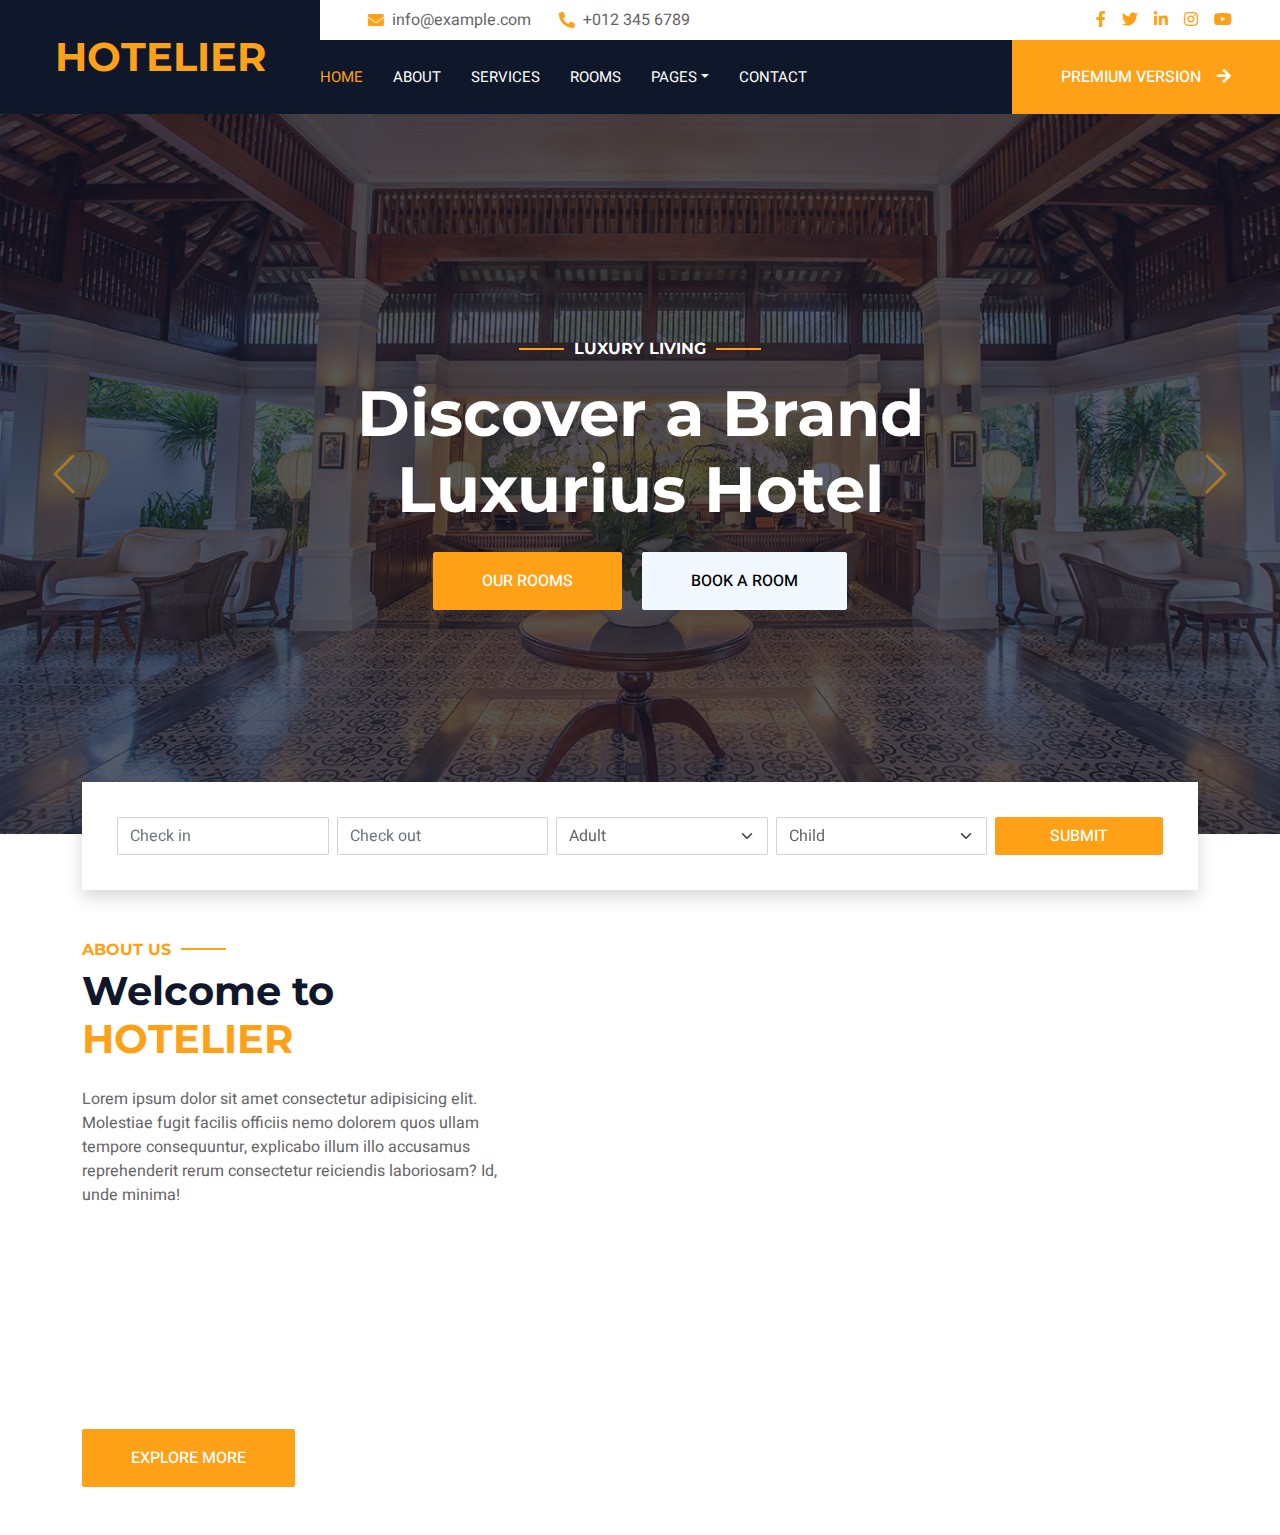
==== Site Hotel ProgWeb 2023/index.html @ 6efa4e7c "Add files via upload" ====
<!DOCTYPE html>
<html lang="en">

<head>

    <meta charset="utf-8">
    <title>Hotelier - Hotel HTML Template</title>
    <meta content="width=device-width, initial-scale=1.0" name="viewport">
    <meta content="" name="keywords">
    <meta content="" name="description">

    <!-- Favicon -->
    <link href="img/favicon.ico" rel="icon">

    <!-- Google Web Fonts -->
    <link rel="preconnect" href="https://fonts.googleapis.com">
    <link rel="preconnect" href="https://fonts.gstatic.com" crossorigin>
    <link href="https://fonts.googleapis.com/css2?family=Heebo:wght@400;500;600;700&family=Montserrat:wght@400;500;600;700&display=swap" rel="stylesheet">  

    <!-- Icon Font Stylesheet -->
    <link href="https://cdnjs.cloudflare.com/ajax/libs/font-awesome/5.10.0/css/all.min.css" rel="stylesheet">
    <link href="https://cdn.jsdelivr.net/npm/bootstrap-icons@1.4.1/font/bootstrap-icons.css" rel="stylesheet">

    <!-- Libraries Stylesheet -->
    <link href="lib/animate/animate.min.css" rel="stylesheet">
    <link href="lib/owlcarousel/assets/owl.carousel.min.css" rel="stylesheet">
    <link href="lib/tempusdominus/css/tempusdominus-bootstrap-4.min.css" rel="stylesheet" />

    <!-- Customized Bootstrap Stylesheet -->
    <link href="css/bootstrap.min.css" rel="stylesheet">

    <!-- Template Stylesheet -->
    <link href="css/style.css" rel="stylesheet">
</head>


<body>
    
    <div class="container-xxl bg-white p-0">
        <!-- Spinner Start -->
        <div id="spinner" class="show bg-white position-fixed translate-middle w-100 vh-100 top-50 start-50 d-flex align-items-center justify-content-center">
            <div class="spinner-border text-primary" style="width: 3rem; height: 3rem;" role="status">
                <span class="sr-only">Loading...</span>
            </div>
        </div>
        <!-- Spinner End -->

        <!-- Header Start -->
        <div class="container-fluid bg-dark px-0">
            <div class="row gx-0">
                <div class="col-lg-3 bg-dark d-none d-lg-block">
                    <a href="index.html" class="navbar-brand w-100 h-100 m-0 p-0 d-flex align-items-center justify-content-center">
                        <h1 class="m-0 text-primary text-uppercase">Hotelier</h1>
                    </a>
                </div>
                <div class="col-lg-9">
                    <div class="row gx-0 bg-white d-none d-lg-flex">
                        <div class="col-lg-7 px-5 text-start">
                            <div class="h-100 d-inline-flex align-items-center py-2 me-4">
                                <i class="fa fa-envelope text-primary me-2"></i>
                                <p class="mb-0">info@example.com</p>
                            </div>
                            <div class="h-100 d-inline-flex align-items-center py-2">
                                <i class="fa fa-phone-alt text-primary me-2"></i>
                                <p class="mb-0">+012 345 6789</p>
                            </div>
                        </div>
                        <div class="col-lg-5 px-5 text-end">
                            <div class="d-inline-flex align-items-center py-2">
                                <a class="me-3" href=""><i class="fab fa-facebook-f"></i></a>
                                <a class="me-3" href=""><i class="fab fa-twitter"></i></a>
                                <a class="me-3" href=""><i class="fab fa-linkedin-in"></i></a>
                                <a class="me-3" href=""><i class="fab fa-instagram"></i></a>
                                <a class="" href=""><i class="fab fa-youtube"></i></a>
                            </div>
                        </div>
                    </div>
                    <nav class="navbar navbar-expand-lg bg-dark navbar-dark p-3 p-lg-0">
                        <a href="index.html" class="navbar-brand d-block d-lg-none">
                            <h1 class="m-0 text-primary text-uppercase">Hotelier</h1>
                        </a>
                        <button type="button" class="navbar-toggler" data-bs-toggle="collapse" data-bs-target="#navbarCollapse">
                            <span class="navbar-toggler-icon"></span>
                        </button>
                        <div class="collapse navbar-collapse justify-content-between" id="navbarCollapse">
                            <div class="navbar-nav mr-auto py-0">
                                <a href="index.html" class="nav-item nav-link active">Home</a>
                                <a href="about.html" class="nav-item nav-link">About</a>
                                <a href="service.html" class="nav-item nav-link">Services</a>
                                <a href="room.html" class="nav-item nav-link">Rooms</a>
                                <div class="nav-item dropdown">
                                    <a href="#" class="nav-link dropdown-toggle" data-bs-toggle="dropdown">Pages</a>
                                    <div class="dropdown-menu rounded-0 m-0">
                                        <a href="booking.html" class="dropdown-item">Booking</a>
                                        <a href="team.html" class="dropdown-item">Our Team</a>
                                        <a href="testimonial.html" class="dropdown-item">Testimonial</a>
                                    </div>
                                </div>
                                <a href="contact.html" class="nav-item nav-link">Contact</a>
                            </div>
                            <a href="" class="btn btn-primary rounded-0 py-4 px-md-5 d-none d-lg-block">Premium Version<i class="fa fa-arrow-right ms-3"></i></a>
                        </div>
                    </nav>
                </div>
            </div>
        </div>
        <!-- Header End -->
        <!--Carousel Start-->
        <div class="container-fluid p-0 mb-5">
            <div id="header-carousel" class="carousel slide" data-bs-ride="carousel">
                <div class="carousel-inner">
                    <div class="carousel-item active">
                        <img class="w-100" src="img/carousel-1.jpg" alt="Image">
                        <div class="carousel-caption d-flex flex-column align-items-center justify-content-center">
                            <div class="p-3" style="max-width: 700px;">
                                <h6 class="section-title text-white mb-3 animated slideInDown">LUXURY LIVING</h6>
                                <h1 class="display-3 text-white mb-4 animated slideInDown">Discover a Brand Luxurius Hotel</h1>
                                <a href="" class="btn btn-primary py-md-3 px-md-5 me-3 animated slideInLeft" >Our Rooms</a>
                                <a href="" class="btn btn-light py-md-3 px-md-5 animated slideInRight">Book a Room</a>
                            </div>
                        </div>
                    </div>
                    <div class="carousel-item">
                        <img class="w-100" src="img/carousel-2.jpg" alt="Image">
                        <div class="carousel-caption d-flex flex-column align-items-center justify-content-center">
                            <div class="p-3" style="max-width: 700px;">
                                <h6 class="section-title text-white mb-3 animated slideInDown">LUXURY LIVING</h6>
                                <h1 class="display-3 text-white mb-4 animated slideInDown">Discover a Brand Luxurius Hotel</h1>
                                <a href="" class="btn btn-primary py-md-3 px-md-5 me-3 animated slideInLeft" >Our Rooms</a>
                                <a href="" class="btn btn-light py-md-3 px-md-5 animated slideInRight">Book a Room</a>
                            </div>
                        </div>
                    </div>
                </div>
                <button class="carousel-control-prev" type="button" data-bs-target="#header-carousel" data-bs-slide="prev">
                    <span class="carousel-control-prev-icon" aria-hidden="true"></span>
                    <span class="visually-hidden">Previous</span>
                </button>
                <button class="carousel-control-next" type="button" data-bs-target="#header-carousel" data-bs-slide="next">
                    <span class="carousel-control-next-icon" aria-hidden="true"></span>
                    <span class="visually-hidden">Previous</span>
                </button>
            </div>
        </div>
        <!-- Carousel End -->
        <!-- Booking Start -->
        <div class="container-fluid booking pb-0 wow fadeIn" data-wow-delay="0.1s">
            <div class="container">
                <div class="bg-white shadow" style="padding: 35px;">
                    <div class="row g-2">
                        <div class="col-md-10">
                            <div class="row g-2">
                                <div class="col-md-3">
                                    <div class="date" id="date1" data-target-input="nearest">
                                        <input type="text" class="form-control datetimepicker-input"
                                            placeholder="Check in" data-target="#date1" data-toggle="datetimepicker" />
                                    </div>
                                </div>
                                <div class="col-md-3">
                                    <div class="date" id="date2" data-target-input="nearest">
                                        <input type="text" class="form-control datetimepicker-input" placeholder="Check out" data-target="#date2" data-toggle="datetimepicker"/>
                                    </div>
                                </div>
                                <div class="col-md-3">
                                    <select class="form-select">
                                        <option selected>Adult</option>
                                        <option value="1">Adult 1</option>
                                        <option value="2">Adult 2</option>
                                        <option value="3">Adult 3</option>
                                    </select>
                                </div>
                                <div class="col-md-3">
                                    <select class="form-select">
                                        <option selected>Child</option>
                                        <option value="1">Child 1</option>
                                        <option value="2">Child 2</option>
                                        <option value="3">Child 3</option>
                                    </select>
                                </div>
                            </div>
                        </div>
                        <div class="col-md-2">
                            <button class="btn btn-primary w-100">Submit</button>
                        </div>
                    </div>
                </div>
            </div>
        </div>
        <!-- Booking End -->

        <!-- About Start -->
        <div class="container-xxl py-5">
            <div class="container">
                <div class="row g-5 align-content-lg-center">
                    <div class="col-lg-5">
                        <h6 class="section-title text-start text-primary text-uppercase">About Us</h6>
                        <h1 class="mb-4">Welcome to <span class="text-primary text-uppercase">Hotelier</span></h1>
                        <p class="mb-4">Lorem ipsum dolor sit amet consectetur adipisicing elit. Molestiae fugit facilis officiis nemo dolorem quos ullam tempore consequuntur, explicabo illum illo accusamus reprehenderit rerum consectetur reiciendis laboriosam? Id, unde minima!</p>
                        <div class="row g-3 pb-4">
                            <div class="col-sm-4 wow fadeIn" data-wow-delay="0.2s">
                                <div class="border rounded p-1">
                                    <div class="border rounded text-center p-4">
                                        <i class="fa fa-hotel fa-2x text-primary mb-2"></i>
                                        <h2 class="mb-1" data-toggle="counter-up">876</h2>
                                        <p class="mb-0">Rooms</p>
                                    </div>
                                </div>
                            </div>
                            <div class="col-sm-4 wow fadeIn" data-wow-delay="0.4s">
                                <div class="border rounded p-1">
                                    <div class="border rounded text-center p-4">
                                        <i class="fa fa-hotel fa-2x text-primary mb-2"></i>
                                        <h2 class="mb-1" data-toggle="counter-up">792</h2>
                                        <p class="mb-0">Staffs</p>
                                    </div>
                                </div>
                            </div>
                            <div class="col-sm-4 wow fadeIn" data-wow-delay="0.6s">
                                <div class="border rounded p-1">
                                    <div class="border rounded text-center p-4">
                                        <i class="fa fa-hotel fa-2x text-primary mb-2"></i>
                                        <h2 class="mb-1" data-toggle="counter-up">598</h2>
                                        <p class="mb-0">Clients</p>
                                    </div>
                                </div>
                            </div>
                        </div>
                        <a class="btn btn-primary py-3 px-5 mt-2" href="">Explore More</a>
                    </div>
                    <div class="col-lg-6">
                        <div class="row g-3">
                            <div class="col-6 text-end">
                                <img class="img-fluid rounded w-75 wow zoomIn" data-wow-delay="0.1s" src="img/about-1.jpg" style="margin-top: 25%">
                            </div>
                            <div class="col-6 text-start">
                                <img class="img-fluid rounded w-100 wow zoomIn" data-wow-delay="0.3s" src="img/about-2.jpg">
                            </div>
                            <div class="col-6 text-end">
                                <img class="img-fluid rounded w-50 wow zoomIn" data-wow-delay="0.5s" src="img/about-3.jpg">
                            </div>
                            <div class="col-6 text-start">
                                <img class="img-fluid rounded w-75 wow zoomIn" data-wow-delay="0.7s" src="img/about-4.jpg">
                            </div>
                        </div>
                    </div>
                </div>
            </div>
        </div>
    </div>

    <!-- JavaScript Libraries -->
    <script src="https://code.jquery.com/jquery-3.4.1.min.js"></script>
    <script src="https://cdn.jsdelivr.net/npm/bootstrap@5.0.0/dist/js/bootstrap.bundle.min.js"></script>
    <script src="lib/wow/wow.min.js"></script>
    <script src="lib/easing/easing.min.js"></script>
    <script src="lib/waypoints/waypoints.min.js"></script>
    <script src="lib/counterup/counterup.min.js"></script>
    <script src="lib/owlcarousel/owl.carousel.min.js"></script>
    <script src="lib/tempusdominus/js/moment.min.js"></script>
    <script src="lib/tempusdominus/js/moment-timezone.min.js"></script>
    <script src="lib/tempusdominus/js/tempusdominus-bootstrap-4.min.js"></script>

    <!-- Template Javascript -->
    <script src="js/main.js"></script>

</body>
</html>
---- Site Hotel ProgWeb 2023/css/style.css ----
/********** Template CSS **********/
:root {
    --primary: #FEA116;
    --light: #F1F8FF;
    --dark: #0F172B;
}

.fw-medium {
    font-weight: 500 !important;
}

.fw-semi-bold {
    font-weight: 600 !important;
}

.back-to-top {
    position: fixed;
    display: none;
    right: 45px;
    bottom: 45px;
    z-index: 99;
}


/*** Spinner ***/
#spinner {
    opacity: 0;
    visibility: hidden;
    transition: opacity .5s ease-out, visibility 0s linear .5s;
    z-index: 99999;
}

#spinner.show {
    transition: opacity .5s ease-out, visibility 0s linear 0s;
    visibility: visible;
    opacity: 1;
}


/*** Button ***/
.btn {
    font-weight: 500;
    text-transform: uppercase;
    transition: .5s;
}

.btn.btn-primary,
.btn.btn-secondary {
    color: #FFFFFF;
}

.btn-square {
    width: 38px;
    height: 38px;
}

.btn-sm-square {
    width: 32px;
    height: 32px;
}

.btn-lg-square {
    width: 48px;
    height: 48px;
}

.btn-square,
.btn-sm-square,
.btn-lg-square {
    padding: 0;
    display: flex;
    align-items: center;
    justify-content: center;
    font-weight: normal;
    border-radius: 2px;
}


/*** Navbar ***/
.navbar-dark .navbar-nav .nav-link {
    margin-right: 30px;
    padding: 25px 0;
    color: #FFFFFF;
    font-size: 15px;
    text-transform: uppercase;
    outline: none;
}

.navbar-dark .navbar-nav .nav-link:hover,
.navbar-dark .navbar-nav .nav-link.active {
    color: var(--primary);
}

@media (max-width: 991.98px) {
    .navbar-dark .navbar-nav .nav-link  {
        margin-right: 0;
        padding: 10px 0;
    }
}


/*** Header ***/
.carousel-caption {
    top: 0;
    left: 0;
    right: 0;
    bottom: 0;
    background: rgba(15, 23, 43, .7);
    z-index: 1;
}

.carousel-control-prev,
.carousel-control-next {
    width: 10%;  
}

.carousel-control-prev-icon,
.carousel-control-next-icon {
    width: 3rem;
    height: 3rem;
}

@media (max-width: 768px) {
    #header-carousel .carousel-item {
        position: relative;
        min-height: 450px;
    }
    
    #header-carousel .carousel-item img {
        position: absolute;
        width: 100%;
        height: 100%;
        object-fit: cover;
    }
}

.page-header {
    background-position: center center;
    background-repeat: no-repeat;
    background-size: cover;
}

.page-header-inner {
    background: rgba(15, 23, 43, .7);
}

.breadcrumb-item + .breadcrumb-item::before {
    color: var(--light);
}

.booking {
    position: relative;
    margin-top: -100px !important;
    z-index: 1;
}


/*** Section Title ***/
.section-title {
    position: relative;
    display: inline-block;
}

.section-title::before {
    position: absolute;
    content: "";
    width: 45px;
    height: 2px;
    top: 50%;
    left: -55px;
    margin-top: -1px;
    background: var(--primary);
}

.section-title::after {
    position: absolute;
    content: "";
    width: 45px;
    height: 2px;
    top: 50%;
    right: -55px;
    margin-top: -1px;
    background: var(--primary);
}

.section-title.text-start::before,
.section-title.text-end::after {
    display: none;
}


/*** Service ***/
.service-item {
    height: 320px;
    padding: 30px;
    display: flex;
    flex-direction: column;
    justify-content: center;
    text-align: center;
    background: #FFFFFF;
    box-shadow: 0 0 45px rgba(0, 0, 0, .08);
    transition: .5s;
}

.service-item:hover {
    background: var(--primary);
}

.service-item .service-icon {
    margin: 0 auto 30px auto;
    width: 65px;
    height: 65px;
    transition: .5s;
}

.service-item i,
.service-item h5,
.service-item p {
    transition: .5s;
}

.service-item:hover i,
.service-item:hover h5,
.service-item:hover p {
    color: #FFFFFF !important;
}


/*** Youtube Video ***/
.video {
    position: relative;
    height: 100%;
    min-height: 500px;
    background: linear-gradient(rgba(15, 23, 43, .1), rgba(15, 23, 43, .1)), url(../img/video.jpg);
    background-position: center center;
    background-repeat: no-repeat;
    background-size: cover;
}

.video .btn-play {
    position: absolute;
    z-index: 3;
    top: 50%;
    left: 50%;
    transform: translateX(-50%) translateY(-50%);
    box-sizing: content-box;
    display: block;
    width: 32px;
    height: 44px;
    border-radius: 50%;
    border: none;
    outline: none;
    padding: 18px 20px 18px 28px;
}

.video .btn-play:before {
    content: "";
    position: absolute;
    z-index: 0;
    left: 50%;
    top: 50%;
    transform: translateX(-50%) translateY(-50%);
    display: block;
    width: 100px;
    height: 100px;
    background: var(--primary);
    border-radius: 50%;
    animation: pulse-border 1500ms ease-out infinite;
}

.video .btn-play:after {
    content: "";
    position: absolute;
    z-index: 1;
    left: 50%;
    top: 50%;
    transform: translateX(-50%) translateY(-50%);
    display: block;
    width: 100px;
    height: 100px;
    background: var(--primary);
    border-radius: 50%;
    transition: all 200ms;
}

.video .btn-play img {
    position: relative;
    z-index: 3;
    max-width: 100%;
    width: auto;
    height: auto;
}

.video .btn-play span {
    display: block;
    position: relative;
    z-index: 3;
    width: 0;
    height: 0;
    border-left: 32px solid var(--dark);
    border-top: 22px solid transparent;
    border-bottom: 22px solid transparent;
}

@keyframes pulse-border {
    0% {
        transform: translateX(-50%) translateY(-50%) translateZ(0) scale(1);
        opacity: 1;
    }

    100% {
        transform: translateX(-50%) translateY(-50%) translateZ(0) scale(1.5);
        opacity: 0;
    }
}

#videoModal {
    z-index: 99999;
}

#videoModal .modal-dialog {
    position: relative;
    max-width: 800px;
    margin: 60px auto 0 auto;
}

#videoModal .modal-body {
    position: relative;
    padding: 0px;
}

#videoModal .close {
    position: absolute;
    width: 30px;
    height: 30px;
    right: 0px;
    top: -30px;
    z-index: 999;
    font-size: 30px;
    font-weight: normal;
    color: #FFFFFF;
    background: #000000;
    opacity: 1;
}


/*** Testimonial ***/
.testimonial {
    background: linear-gradient(rgba(15, 23, 43, .7), rgba(15, 23, 43, .7)), url(../img/carousel-2.jpg);
    background-position: center center;
    background-repeat: no-repeat;
    background-size: cover;
}

.testimonial-carousel {
    padding-left: 65px;
    padding-right: 65px;
}

.testimonial-carousel .testimonial-item {
    padding: 30px;
}

.testimonial-carousel .owl-nav {
    position: absolute;
    width: 100%;
    height: 40px;
    top: calc(50% - 20px);
    left: 0;
    display: flex;
    justify-content: space-between;
    z-index: 1;
}

.testimonial-carousel .owl-nav .owl-prev,
.testimonial-carousel .owl-nav .owl-next {
    position: relative;
    width: 40px;
    height: 40px;
    display: flex;
    align-items: center;
    justify-content: center;
    color: #FFFFFF;
    background: var(--primary);
    border-radius: 2px;
    font-size: 18px;
    transition: .5s;
}

.testimonial-carousel .owl-nav .owl-prev:hover,
.testimonial-carousel .owl-nav .owl-next:hover {
    color: var(--primary);
    background: #FFFFFF;
}


/*** Team ***/
.team-item,
.team-item .bg-primary,
.team-item .bg-primary i {
    transition: .5s;
}

.team-item:hover {
    border-color: var(--secondary) !important;
}

.team-item:hover .bg-primary {
    background: var(--secondary) !important;
}

.team-item:hover .bg-primary i {
    color: var(--secondary) !important;
}


/*** Footer ***/
.newsletter {
    position: relative;
    z-index: 1;
}

.footer {
    position: relative;
    margin-top: -110px;
    padding-top: 180px;
}

.footer .btn.btn-social {
    margin-right: 5px;
    width: 35px;
    height: 35px;
    display: flex;
    align-items: center;
    justify-content: center;
    color: var(--light);
    border: 1px solid #FFFFFF;
    border-radius: 35px;
    transition: .3s;
}

.footer .btn.btn-social:hover {
    color: var(--primary);
}

.footer .btn.btn-link {
    display: block;
    margin-bottom: 5px;
    padding: 0;
    text-align: left;
    color: #FFFFFF;
    font-size: 15px;
    font-weight: normal;
    text-transform: capitalize;
    transition: .3s;
}

.footer .btn.btn-link::before {
    position: relative;
    content: "\f105";
    font-family: "Font Awesome 5 Free";
    font-weight: 900;
    margin-right: 10px;
}

.footer .btn.btn-link:hover {
    letter-spacing: 1px;
    box-shadow: none;
}

.footer .copyright {
    padding: 25px 0;
    font-size: 15px;
    border-top: 1px solid rgba(256, 256, 256, .1);
}

.footer .copyright a {
    color: var(--light);
}

.footer .footer-menu a {
    margin-right: 15px;
    padding-right: 15px;
    border-right: 1px solid rgba(255, 255, 255, .3);
}

.footer .footer-menu a:last-child {
    margin-right: 0;
    padding-right: 0;
    border-right: none;
}
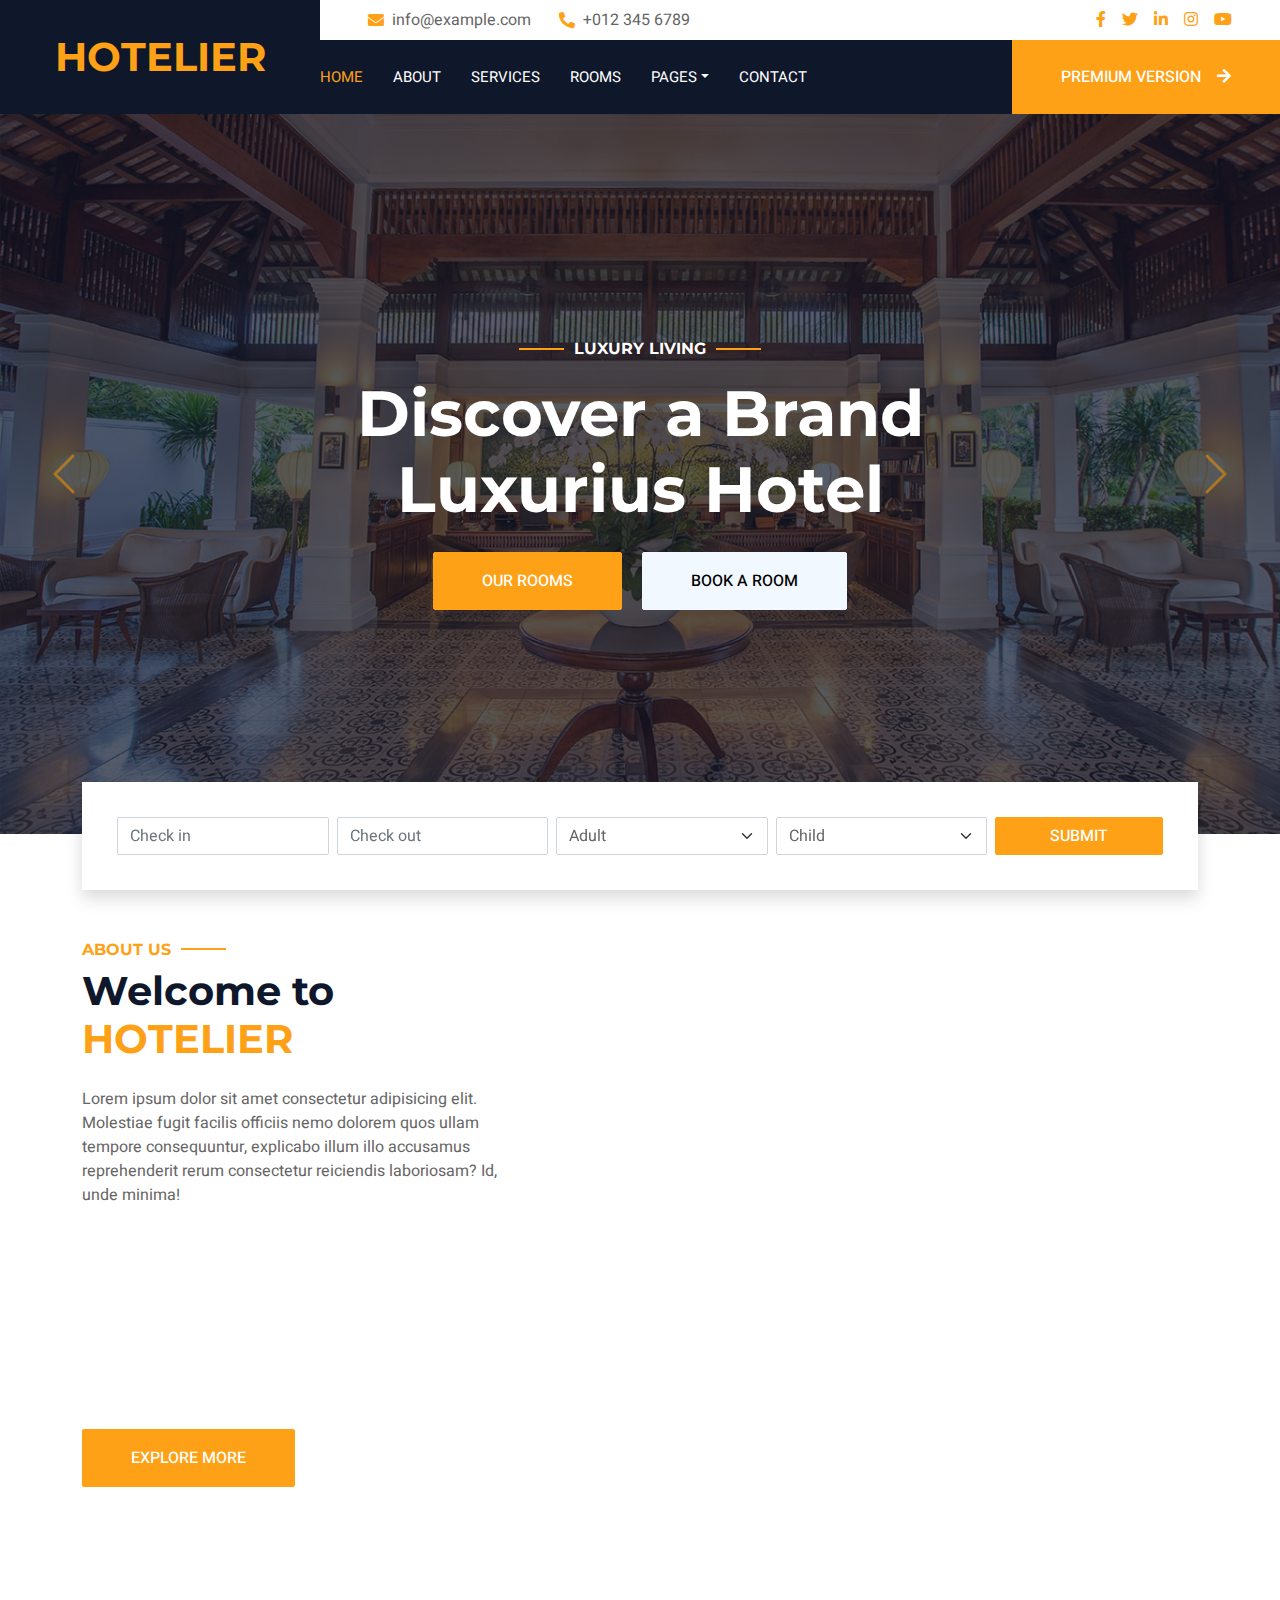
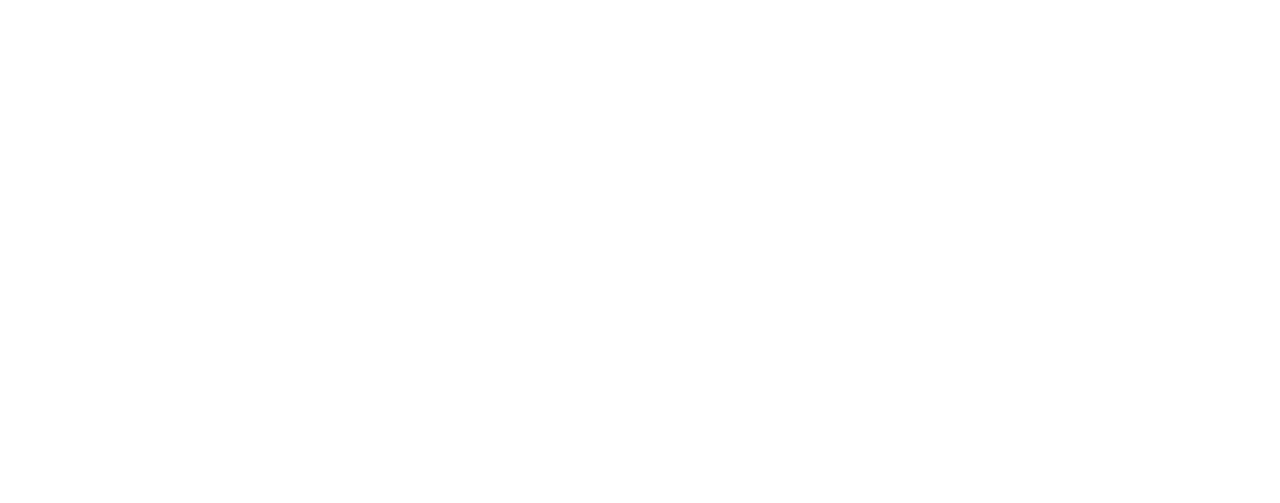
==== commit bfc701b4: "Update index.html" ====
--- a/Site Hotel ProgWeb 2023/index.html
+++ b/Site Hotel ProgWeb 2023/index.html
@@ -246,6 +246,44 @@
                 </div>
             </div>
         </div>
+        <!--About End-->
+
+        <!-- Room Start-->
+        <div class="container-xxl py-5">
+            <div class="container">
+                <div class="text-center wow fadeInUp" data-wow-delay="0.1s">
+                    <h6 class="section-title text-center text-primary text-uppercase">Our Rooms</h6>
+                    <h1 class="mb-5">Explore Our <span class="text-primary text-uppercase">Rooms</span></h1>
+                </div>
+                <div class="row g-4">
+                    <div class="col-lg-4 col-md-6 wow fadeInUp" data-wow-delay="0.1s">
+                        <div class="room-item shadow rounded overflow-hidden">
+                            <div class="position-relative">
+                                <img src="img/room-1.jpg" class="img-fluid">
+                                <small class="position-absolute start-0 top-100 translate-middle-y bg-primary text-white">$100Night</small>
+                            </div>
+                            <div class="p-4 mt-2">
+                                <div class="d-flex justify-content-between mb-3">
+                                    <h5 class="mb-0">Junior Suite</h5>
+                                    <div class="ps-2">
+                                        <small class="fa fa-star text-primary"></small>
+                                        <small class="fa fa-star text-primary"></small>
+                                        <small class="fa fa-star text-primary"></small>
+                                        <small class="fa fa-star text-primary"></small>
+                                        <small class="fa fa-star text-primary"></small> 
+                                    </div>
+                                </div>
+                                <div class="d-flex mb-3">
+                                    <small class="border-end me-3 pe-3"><i class="fa fa-bed text-primary me-2"></i>4 Bed</small>
+                                    <small class="border-end me-3 pe-3"><i class="fa fa-bath text-primary me-2"></i>2 Bath</small>
+                                    <small class="border-end me-3 pe-3"><i class="fa fa-wifi text-primary me-2"></i>Wifi</small>
+                                </div>
+                            </div>
+                        </div>
+                    </div>
+                </div>
+            </div>
+        </div>
     </div>
 
     <!-- JavaScript Libraries -->
@@ -264,4 +302,4 @@
     <script src="js/main.js"></script>
 
 </body>
-</html>+</html>
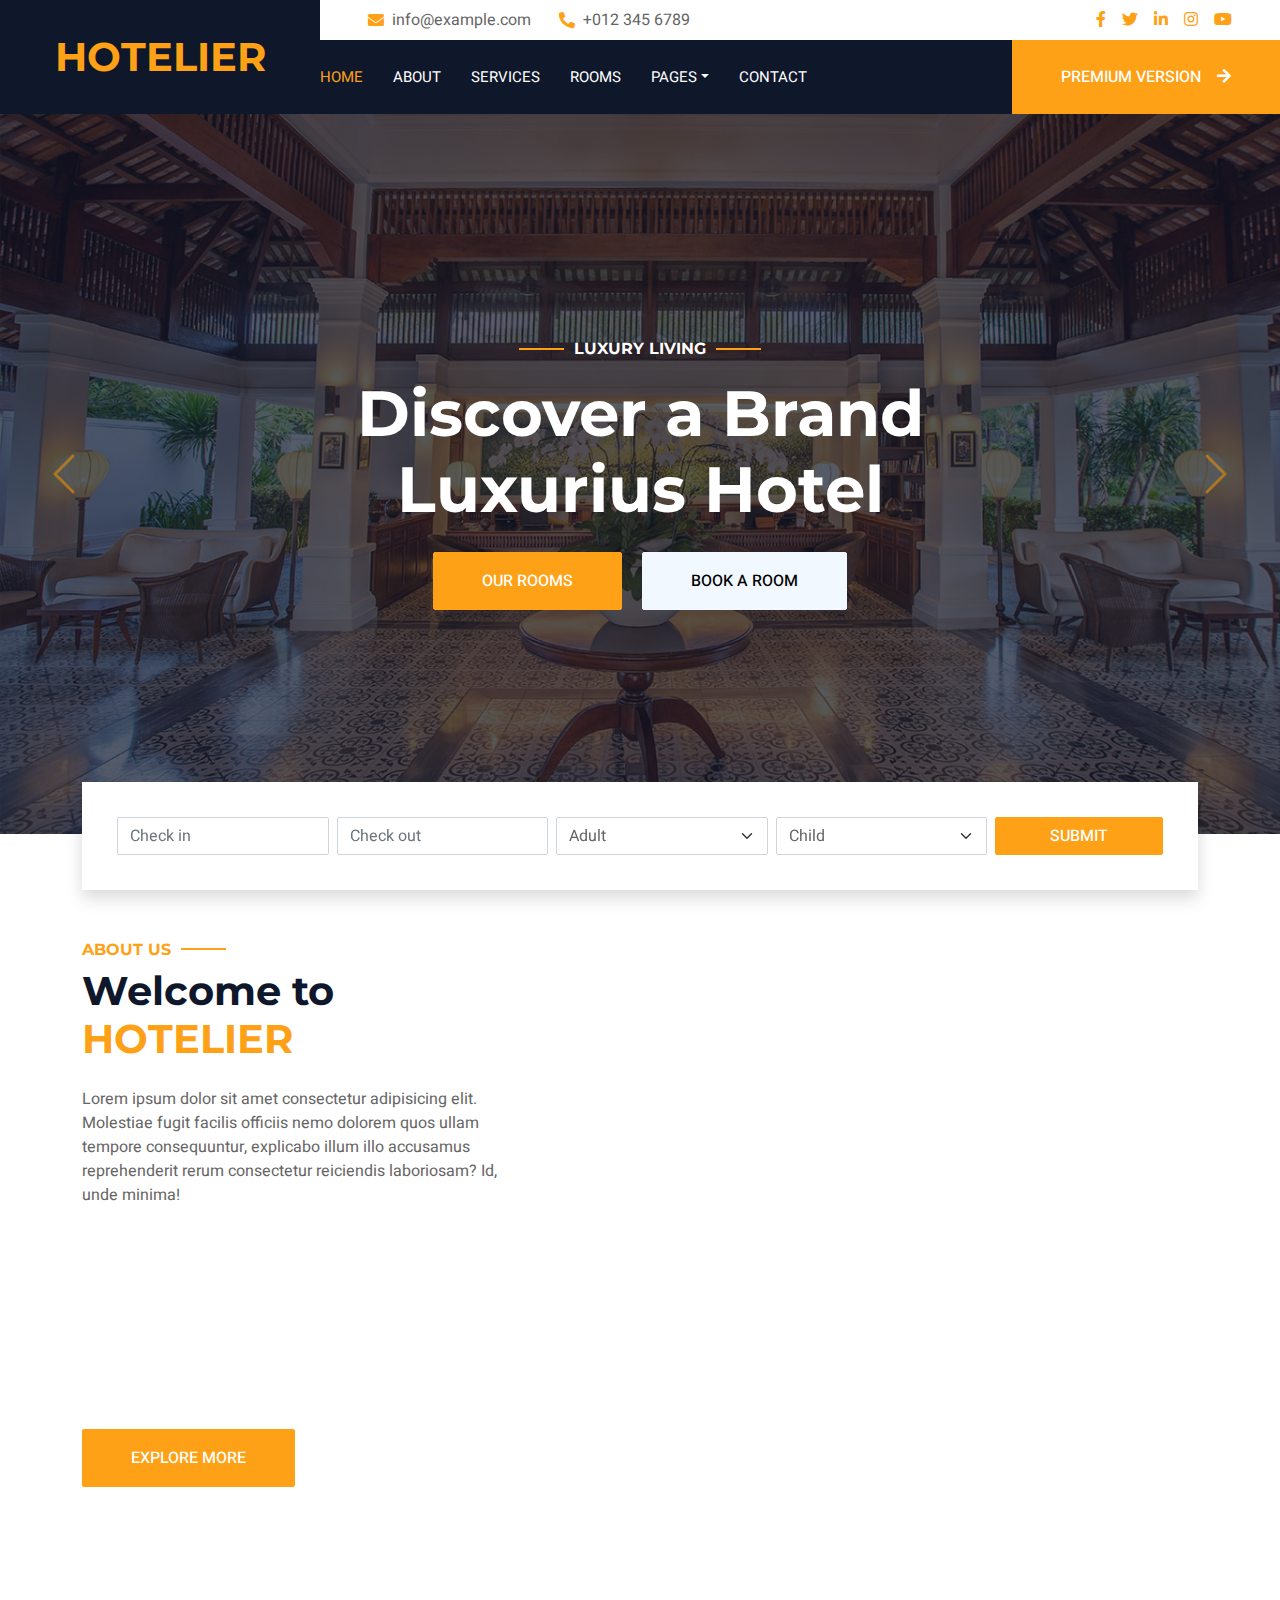
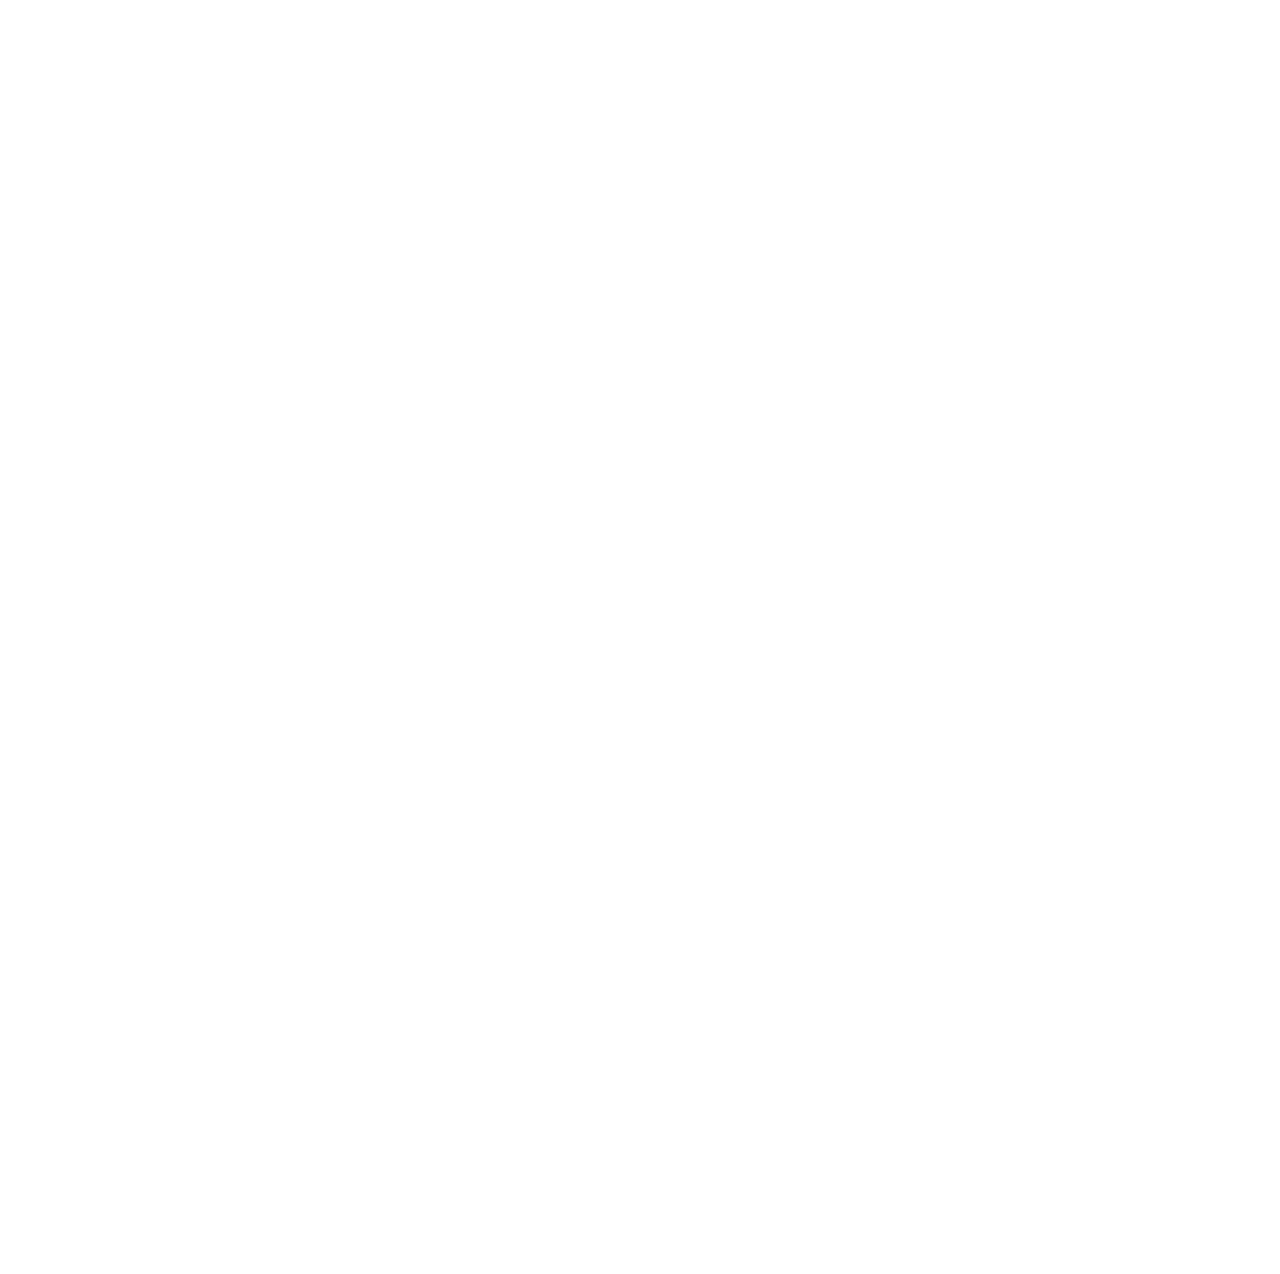
==== commit 9f477f55: "Update index.html" ====
--- a/Site Hotel ProgWeb 2023/index.html
+++ b/Site Hotel ProgWeb 2023/index.html
@@ -260,7 +260,7 @@
                         <div class="room-item shadow rounded overflow-hidden">
                             <div class="position-relative">
                                 <img src="img/room-1.jpg" class="img-fluid">
-                                <small class="position-absolute start-0 top-100 translate-middle-y bg-primary text-white">$100Night</small>
+                                <small class="position-absolute start-0 top-100 translate-middle-y bg-primary text-white">$115/Night</small>
                             </div>
                             <div class="p-4 mt-2">
                                 <div class="d-flex justify-content-between mb-3">
@@ -269,8 +269,6 @@
                                         <small class="fa fa-star text-primary"></small>
                                         <small class="fa fa-star text-primary"></small>
                                         <small class="fa fa-star text-primary"></small>
-                                        <small class="fa fa-star text-primary"></small>
-                                        <small class="fa fa-star text-primary"></small> 
                                     </div>
                                 </div>
                                 <div class="d-flex mb-3">
@@ -278,14 +276,116 @@
                                     <small class="border-end me-3 pe-3"><i class="fa fa-bath text-primary me-2"></i>2 Bath</small>
                                     <small class="border-end me-3 pe-3"><i class="fa fa-wifi text-primary me-2"></i>Wifi</small>
                                 </div>
-                            </div>
-                        </div>
-                    </div>
-                </div>
-            </div>
-        </div>
+                                <p class="text-body mb-3">Lorem ipsum dolor sit amet consectetur adipisicing elit. Esse et dignissimos fugiat cupiditate sequi nihil totam autem quam non voluptas nisi ipsam, commodi saepe nulla distinctio quod! Nemo, dolorem ad.</p>
+                                <div class="d-flex justify-content-between">
+                                    <a class="btn btn-sm btn-primary rounded py-2 px-4">View Details</a>
+                                    <a class="btn btn-sm btn-dark rounded py-2 px-4">Book Now</a>
+                                </div>
+                            </div>
+                        </div>
+                    </div>
+                    <div class="col-lg-4 col-md-6 wow fadeInUp" data-wow-delay="0.1s">
+                        <div class="room-item shadow rounded overflow-hidden">
+                            <div class="position-relative">
+                                <img src="img/room-2.jpg" class="img-fluid">
+                                <small class="position-absolute start-0 top-100 translate-middle-y bg-primary text-white">$240/Night</small>
+                            </div>
+                            <div class="p-4 mt-2">
+                                <div class="d-flex justify-content-between mb-3">
+                                    <h5 class="mb-0">Executive Suite</h5>
+                                    <div class="ps-2">
+                                        <small class="fa fa-star text-primary"></small>
+                                        <small class="fa fa-star text-primary"></small>
+                                        <small class="fa fa-star text-primary"></small>
+                                        <small class="fa fa-star text-primary"></small>
+                                    </div>
+                                </div>
+                                <div class="d-flex mb-3">
+                                    <small class="border-end me-3 pe-3"><i class="fa fa-bed text-primary me-2"></i>6 Bed</small>
+                                    <small class="border-end me-3 pe-3"><i class="fa fa-bath text-primary me-2"></i>4 Bath</small>
+                                    <small class="border-end me-3 pe-3"><i class="fa fa-wifi text-primary me-2"></i>Wifi</small>
+                                </div>
+                                <p class="text-body mb-3">Lorem ipsum dolor sit amet consectetur adipisicing elit. Esse et dignissimos fugiat cupiditate sequi nihil totam autem quam non voluptas nisi ipsam, commodi saepe nulla distinctio quod! Nemo, dolorem ad.</p>
+                                <div class="d-flex justify-content-between">
+                                    <a class="btn btn-sm btn-primary rounded py-2 px-4">View Details</a>
+                                    <a class="btn btn-sm btn-dark rounded py-2 px-4">Book Now</a>
+                                </div>
+                            </div>
+                        </div>
+                    </div>
+                    <div class="col-lg-4 col-md-6 wow fadeInUp" data-wow-delay="0.1s">
+                        <div class="room-item shadow rounded overflow-hidden">
+                            <div class="position-relative">
+                                <img src="img/room-3.jpg" class="img-fluid">
+                                <small class="position-absolute start-0 top-100 translate-middle-y bg-primary text-white">$350/Night</small>
+                            </div>
+                            <div class="p-4 mt-2">
+                                <div class="d-flex justify-content-between mb-3">
+                                    <h5 class="mb-0">Super Deluxe</h5>
+                                    <div class="ps-2">
+                                        <small class="fa fa-star text-primary"></small>
+                                        <small class="fa fa-star text-primary"></small>
+                                        <small class="fa fa-star text-primary"></small>
+                                        <small class="fa fa-star text-primary"></small>
+                                        <small class="fa fa-star text-primary"></small> 
+                                    </div>
+                                </div>
+                                <div class="d-flex mb-3">
+                                    <small class="border-end me-3 pe-3"><i class="fa fa-bed text-primary me-2"></i>8 Bed</small>
+                                    <small class="border-end me-3 pe-3"><i class="fa fa-bath text-primary me-2"></i>6 Bath</small>
+                                    <small class="border-end me-3 pe-3"><i class="fa fa-wifi text-primary me-2"></i>Wifi</small>
+                                </div>
+                                <p class="text-body mb-3">Lorem ipsum dolor sit amet consectetur adipisicing elit. Esse et dignissimos fugiat cupiditate sequi nihil totam autem quam non voluptas nisi ipsam, commodi saepe nulla distinctio quod! Nemo, dolorem ad.</p>
+                                <div class="d-flex justify-content-between">
+                                    <a class="btn btn-sm btn-primary rounded py-2 px-4">View Details</a>
+                                    <a class="btn btn-sm btn-dark rounded py-2 px-4">Book Now</a>
+                                </div>
+                            </div>
+                        </div>
+                    </div>
+                </div>
+            </div>
+        </div>
+        <!-- Room End -->
+
+        <!-- Video Start -->
+        <div class="container-xxl py-5 px-0 wow zoomIn" data-wow-delay="0.1s">
+            <div class="row g-0">
+                <div class="col-md-6 bg-dark d-flex align-items-center">
+                    <div class="p-5">
+                        <h6 class="section-title text-start text-white text-uppercase mb-3">Luxury Living</h6>
+                        <h1 class="text-white mb-4">Discovery A Brand Luxury hotel</h1>
+                        <p class="text-white mb-4">Lorem ipsum dolor sit amet consectetur adipisicing elit. Expedita, a?</p>
+                        <a href="" class="btn btn-primary py-md-3 px-md-5 me-3">Our Roms</a>
+                        <a href="" class="btn btn-light py-md-3 px-md-5">Book A Room</a>
+                    </div>
+                </div>
+                <div class="col-md-6">
+                    <div class="video">
+                        <button type="" class="btn-play" data-bs-toggle="modal" data-src="https://www.youtube.com/embed/cr2Rr13vz9I" data-bs-target="#videoModal">
+                            <span></span>
+                        </button>
+                    </div>
+                </div>
+            </div>
+        </div>
+        <div class="modal fade" id="videoModal" tabindex="-1" aria-labelledby="exampleModalLabel" aria-hidden="true">
+            <div class="modal-dialog">
+                <div class="modal-content rounded-0">
+                    <div class="modal-header">
+                        <h5 class="modal-title" id="exampleModalLabel">Youtube Video</h5>
+                        <button type="button" class="btn-close" data-bs-dismiss="modal" aria-label="Close"></button>
+                    </div>
+                    <div class="modal-body">
+                        <div class="ratio ratio-16x9">
+                            <iframe class="embed-responsive-item" src="" id="video" allowfullscreen allowscriptaccess="always" allow="autoplay"></iframe>
+                        </div>
+                    </div>
+                </div>
+            </div>
+        </div>
+        <!-- Video End -->
     </div>
-
     <!-- JavaScript Libraries -->
     <script src="https://code.jquery.com/jquery-3.4.1.min.js"></script>
     <script src="https://cdn.jsdelivr.net/npm/bootstrap@5.0.0/dist/js/bootstrap.bundle.min.js"></script>
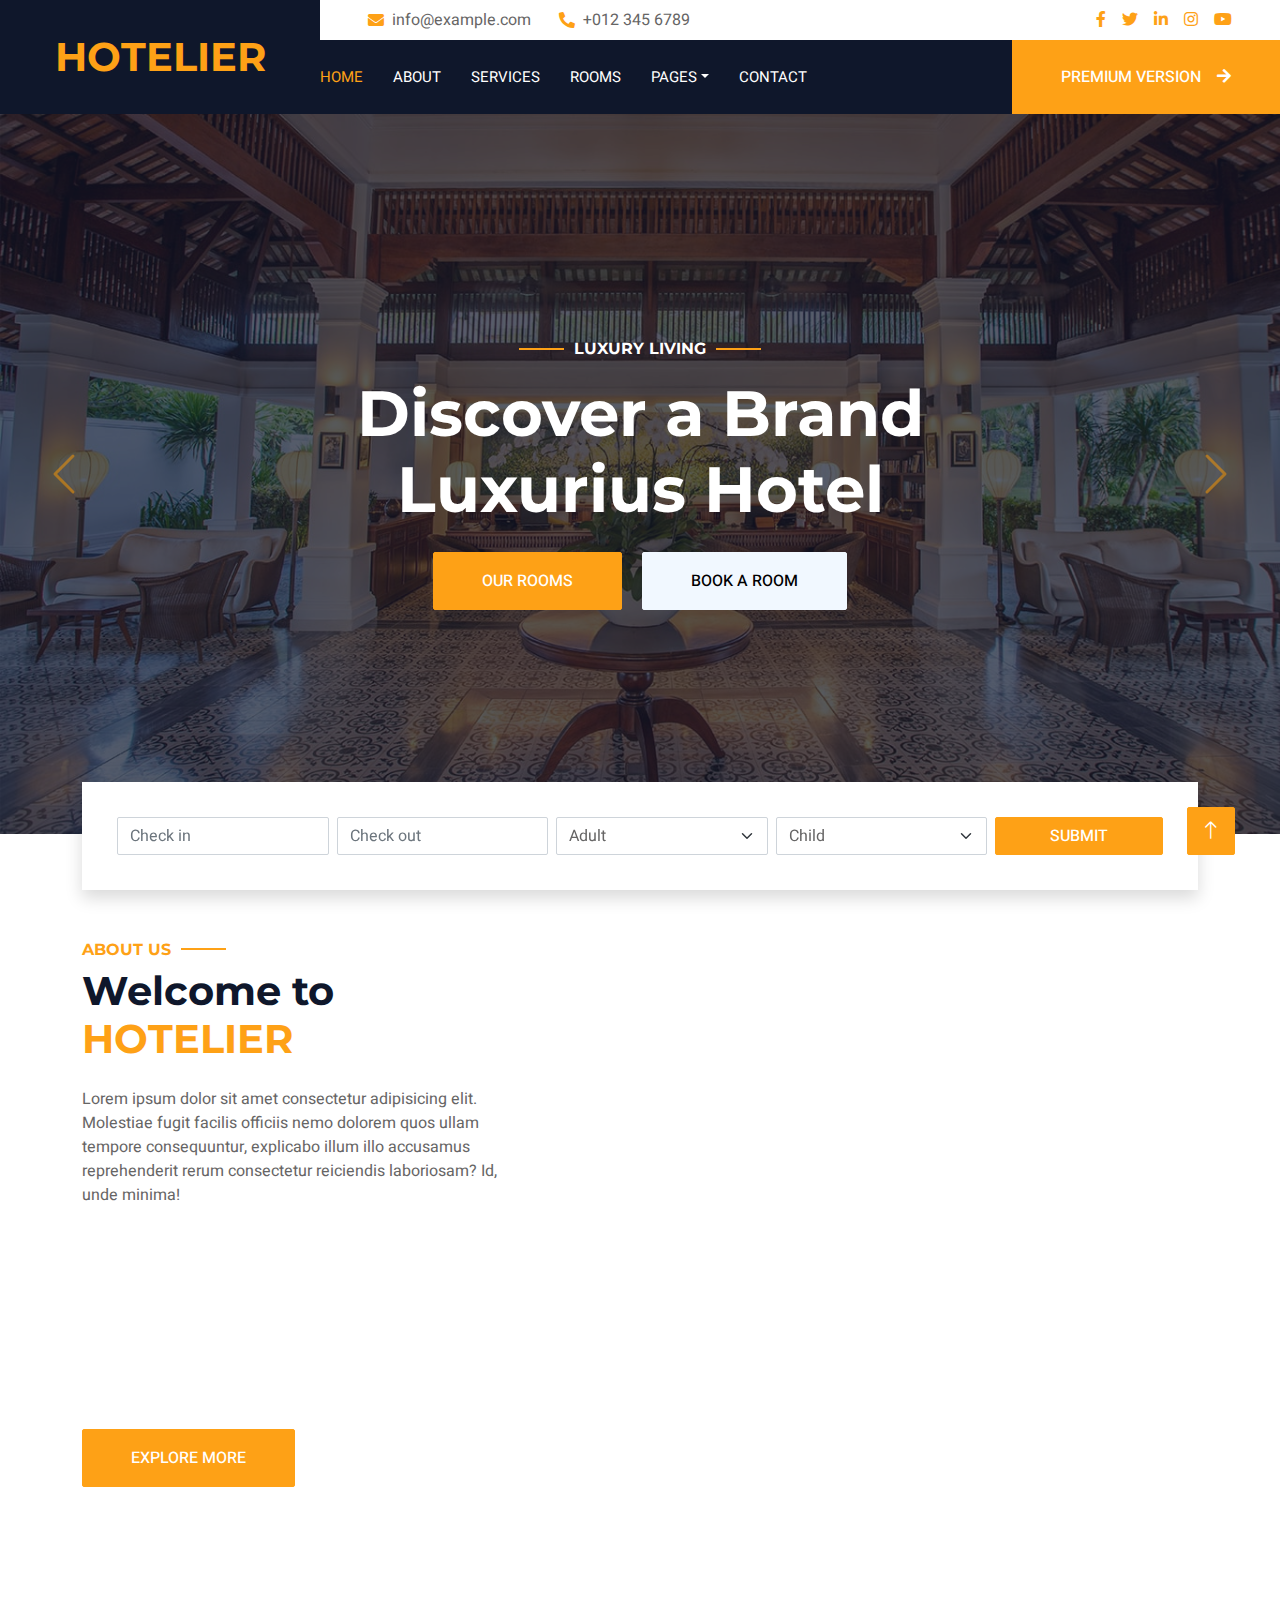
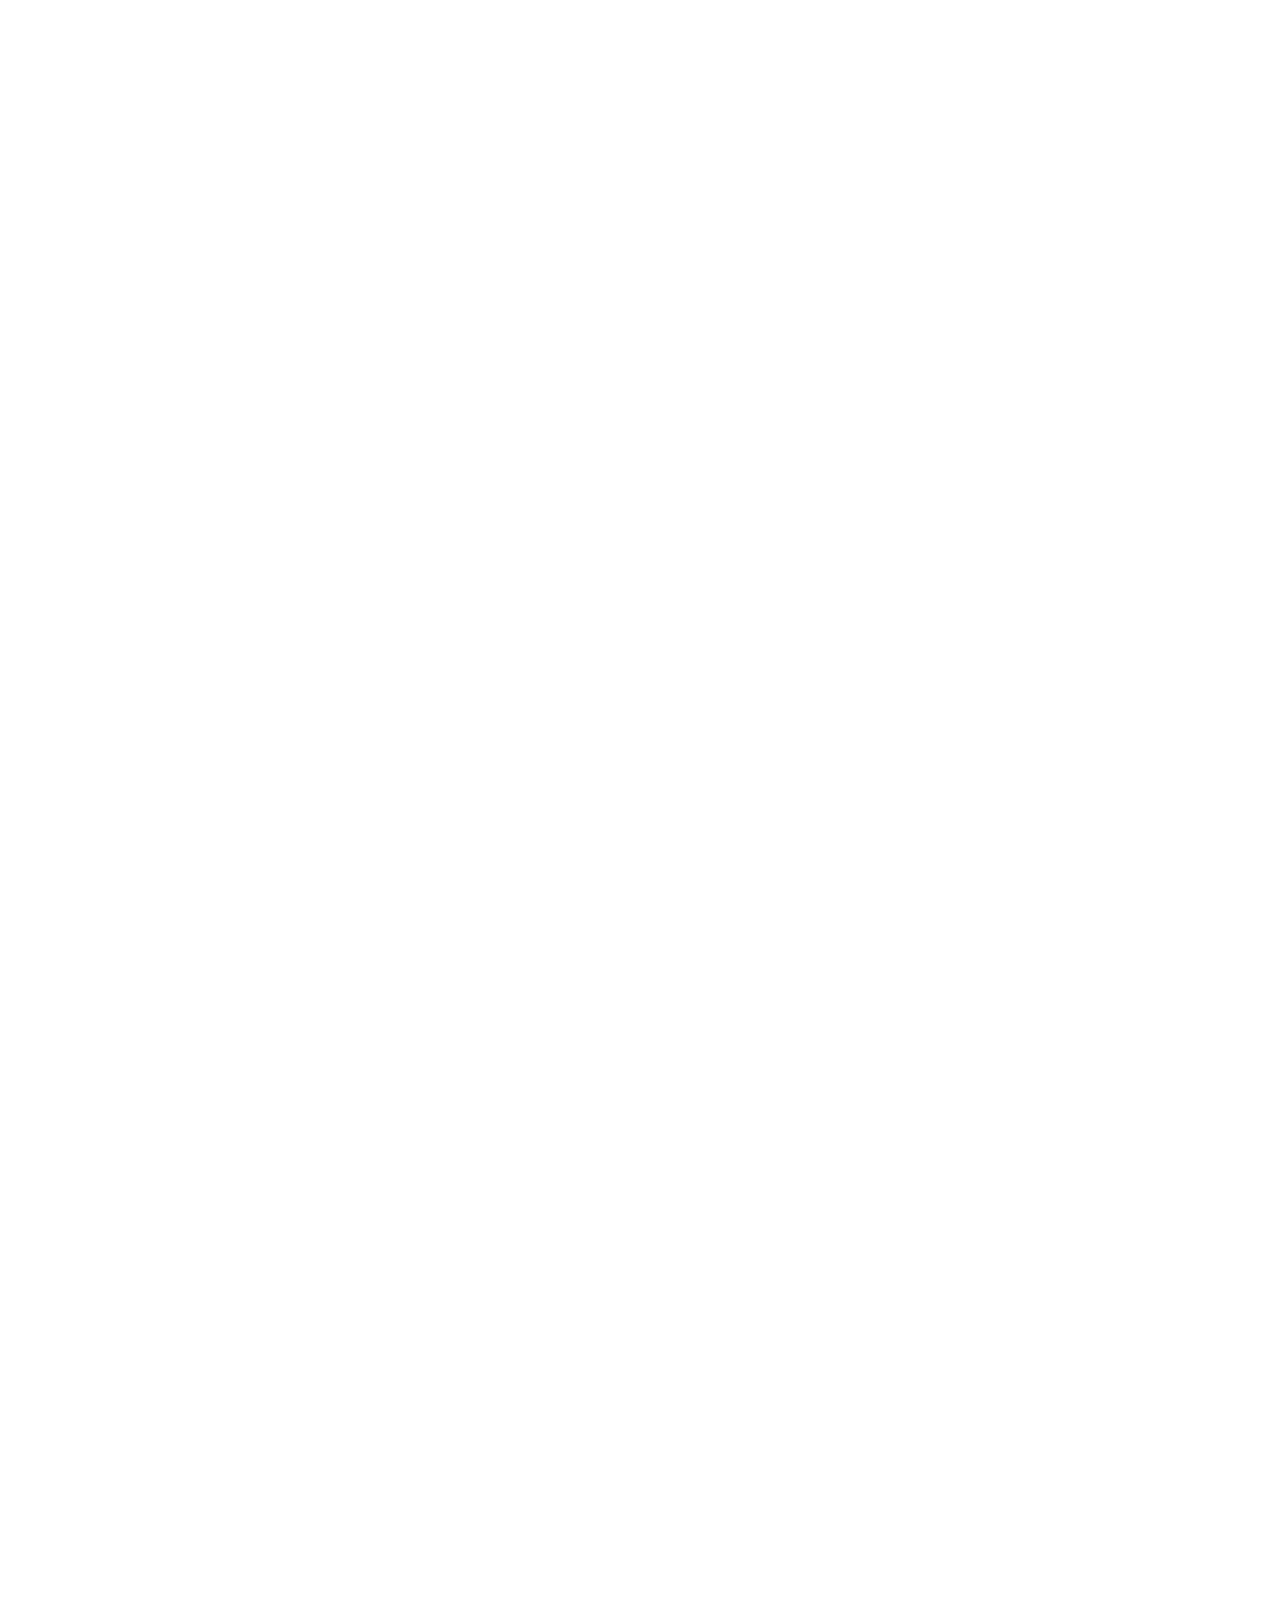
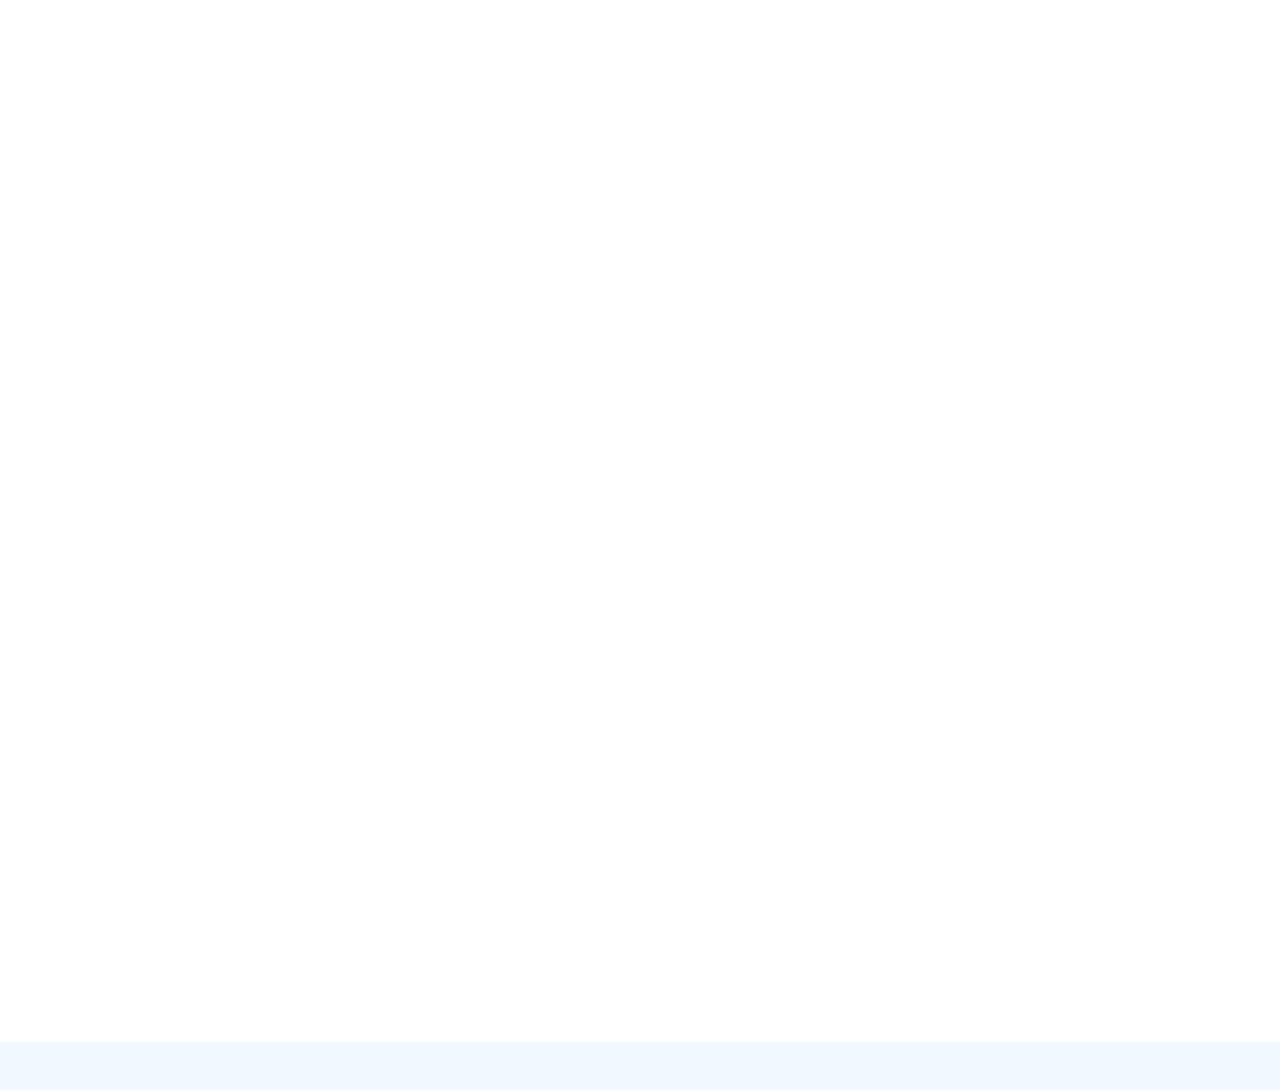
==== commit 4920ff29: "Update index.html" ====
--- a/Site Hotel ProgWeb 2023/index.html
+++ b/Site Hotel ProgWeb 2023/index.html
@@ -385,6 +385,131 @@
             </div>
         </div>
         <!-- Video End -->
+        
+        <!-- Service Start -->
+        <div class="container-xxl py-5">
+            <div class="container">
+                <div class="text-center wow fadeInUp" data-wow-delay="0.1s">
+                    <h6 class="section-title text-center text-primary">Our Service</h6>
+                    <h1 class="mb-5">Explore Our <span class="text-primary">Services</span></h1>
+                </div>
+                <div class="row g-4">
+                    <div class="col-lg-4 col-md-6 wow fadeInUp" data-wow-delay="0.1s">
+                        <a class="service-item rounded" href="">
+                            <div class="service-icon bg-transparent border rounded p-1">
+                                <div class="w-100 h-100 border rounded d-flex align-items-center justify-content-center">
+                                    <i class="fa fa-hotel fa-2x text-primary"></i>
+                                </div>
+                            </div>
+                            <h5 class="mb-3">Rooms & Appartament</h5>
+                            <p class="text-body mb-0">Lorem ipsum dolor sit amet consectetur adipisicing elit. Placeat ab obcaecati rerum eius! Ad possimus reiciendis ex animi. Impedit non corporis ducimus a blanditiis itaque inventore illo reiciendis ad quas.</p>
+                        </a>
+                    </div>
+                    <div class="col-lg-4 col-md-6 wow fadeInUp" data-wow-delay="0.3s">
+                        <a class="service-item rounded" href="">
+                            <div class="service-icon bg-transparent border rounded p-1">
+                                <div class="w-100 h-100 border rounded d-flex align-items-center justify-content-center">
+                                    <i class="fa fa-hotel fa-spa fa-2x text-primary"></i>
+                                </div>
+                            </div>
+                            <h5 class="mb-3">Spa & Fitness</h5>
+                            <p class="text-body mb-0">Lorem ipsum dolor sit amet consectetur adipisicing elit. Placeat ab obcaecati rerum eius! Ad possimus reiciendis ex animi. Impedit non corporis ducimus a blanditiis itaque inventore illo reiciendis ad quas.</p>
+                        </a>
+                    </div>
+                    <div class="col-lg-4 col-md-6 wow fadeInUp" data-wow-delay="0.5s">
+                        <a class="service-item rounded" href="">
+                            <div class="service-icon bg-transparent border rounded p-1">
+                                <div class="w-100 h-100 border rounded d-flex align-items-center justify-content-center">
+                                    <i class="fa fa-gamepad fa-2x text-primary"></i>
+                                </div>
+                            </div>
+                            <h5 class="mb-3">Sports & Gaming</h5>
+                            <p class="text-body mb-0">Lorem ipsum dolor sit amet consectetur adipisicing elit. Placeat ab obcaecati rerum eius! Ad possimus reiciendis ex animi. Impedit non corporis ducimus a blanditiis itaque inventore illo reiciendis ad quas.</p>
+                        </a>
+                    </div>
+                    <div class="col-lg-4 col-md-6 wow fadeInUp" data-wow-delay="0.7s">
+                        <a class="service-item rounded" href="">
+                            <div class="service-icon bg-transparent border rounded p-1">
+                                <div class="w-100 h-100 border rounded d-flex align-items-center justify-content-center">
+                                    <i class="fa fa-hotel fa-wifi fa-2x text-primary"></i>
+                                </div>
+                            </div>
+                            <h5 class="mb-3">Wi-fi & Outlet</h5>
+                            <p class="text-body mb-0">Lorem ipsum dolor sit amet consectetur adipisicing elit. Placeat ab obcaecati rerum eius! Ad possimus reiciendis ex animi. Impedit non corporis ducimus a blanditiis itaque inventore illo reiciendis ad quas.</p>
+                        </a>
+                    </div>
+                    <div class="col-lg-4 col-md-6 wow fadeInUp" data-wow-delay="0.9s">
+                        <a class="service-item rounded" href="">
+                            <div class="service-icon bg-transparent border rounded p-1">
+                                <div class="w-100 h-100 border rounded d-flex align-items-center justify-content-center">
+                                    <i class="fa fa-book fa-2x text-primary"></i>
+                                </div>
+                            </div>
+                            <h5 class="mb-3">Library & Souvenir</h5>
+                            <p class="text-body mb-0">Lorem ipsum dolor sit amet consectetur adipisicing elit. Placeat ab obcaecati rerum eius! Ad possimus reiciendis ex animi. Impedit non corporis ducimus a blanditiis itaque inventore illo reiciendis ad quas.</p>
+                        </a>
+                    </div>
+                    <div class="col-lg-4 col-md-6 wow fadeInUp" data-wow-delay="1.1s">
+                        <a class="service-item rounded" href="">
+                            <div class="service-icon bg-transparent border rounded p-1">
+                                <div class="w-100 h-100 border rounded d-flex align-items-center justify-content-center">
+                                    <i class="fa fa-baseball-ball fa-2x text-primary"></i>
+                                </div>
+                            </div>
+                            <h5 class="mb-3">Pet Space & Kid Space</h5>
+                            <p class="text-body mb-0">Lorem ipsum dolor sit amet consectetur adipisicing elit. Placeat ab obcaecati rerum eius! Ad possimus reiciendis ex animi. Impedit non corporis ducimus a blanditiis itaque inventore illo reiciendis ad quas.</p>
+                        </a>
+                    </div>
+                </div>
+            </div>
+        </div>
+        <!-- Service End -->
+
+        <!-- Testimonial Start -->
+        <div class="container-xxl testimonial my-5 py-5 bg-dark wow zoomIn" data-wow-delay="0.1s">
+            <div class="container">
+                <div class="owl-carousel testimonial-carousel py-5">
+                    <div class="testimonial-item position-relative bg-white rounded overflow-hidden">
+                        <p>Lorem ipsum dolor sit amet consectetur adipisicing elit. Cumque quis possimus quaerat praesentium! Temporibus ad sapiente nostrum, tenetur nam esse ipsa? Minima veniam distinctio, magnam autem praesentium maxime ipsam quia?</p>
+                        <div class="d-flex align-items-center">
+                            <img src="img/testimonial-1.jpg" class="img-fluid flex-shrink-0 rounded" style="width: 45px; height: 45px">
+                            <div class="ps-3">
+                                <h6 class="fw-bold mb-1">Abgail</h6>
+                                <small>Profession</small>
+                            </div>
+                        </div>
+                        <i class="fa fa-quote-right fa-2x text-primary position-absolute end-0 bottom-0 mb-4 mb-n1"></i>
+                    </div>
+                    <div class="testimonial-item position-relative bg-white rounded overflow-hidden">
+                        <p>Lorem ipsum dolor sit amet consectetur adipisicing elit. Cumque quis possimus quaerat praesentium! Temporibus ad sapiente nostrum, tenetur nam esse ipsa? Minima veniam distinctio, magnam autem praesentium maxime ipsam quia?</p>
+                        <div class="d-flex align-items-center">
+                            <img src="img/testimonial-2.jpg" class="img-fluid flex-shrink-0 rounded" style="width: 45px; height: 45px">
+                            <div class="ps-3">
+                                <h6 class="fw-bold mb-1">Taylor</h6>
+                                <small>Profession</small>
+                            </div>
+                        </div>
+                        <i class="fa fa-quote-right fa-2x text-primary position-absolute end-0 bottom-0 mb-4 mb-n1"></i>
+                    </div>
+                    <div class="testimonial-item position-relative bg-white rounded overflow-hidden">
+                        <p>Lorem ipsum dolor sit amet consectetur adipisicing elit. Cumque quis possimus quaerat praesentium! Temporibus ad sapiente nostrum, tenetur nam esse ipsa? Minima veniam distinctio, magnam autem praesentium maxime ipsam quia?</p>
+                        <div class="d-flex align-items-center">
+                            <img src="img/testimonial-3.jpg" class="img-fluid flex-shrink-0 rounded" style="width: 45px; height: 45px">
+                            <div class="ps-3">
+                                <h6 class="fw-bold mb-1">Josh</h6>
+                                <small>Profession</small>
+                            </div>
+                        </div>
+                        <i class="fa fa-quote-right fa-2x text-primary position-absolute end-0 bottom-0 mb-4 mb-n1"></i>
+                    </div>
+                </div>
+            </div>
+        </div>
+        <!-- Testimonial End -->
+
+        <!-- Back to Top Start -->
+        <a href="#" class="btn btn-lg btn-primary btn-lg-square back-to-top"><i class="bi bi-arrow-up"></i></a>
+        <!-- Back to Top End -->
     </div>
     <!-- JavaScript Libraries -->
     <script src="https://code.jquery.com/jquery-3.4.1.min.js"></script>
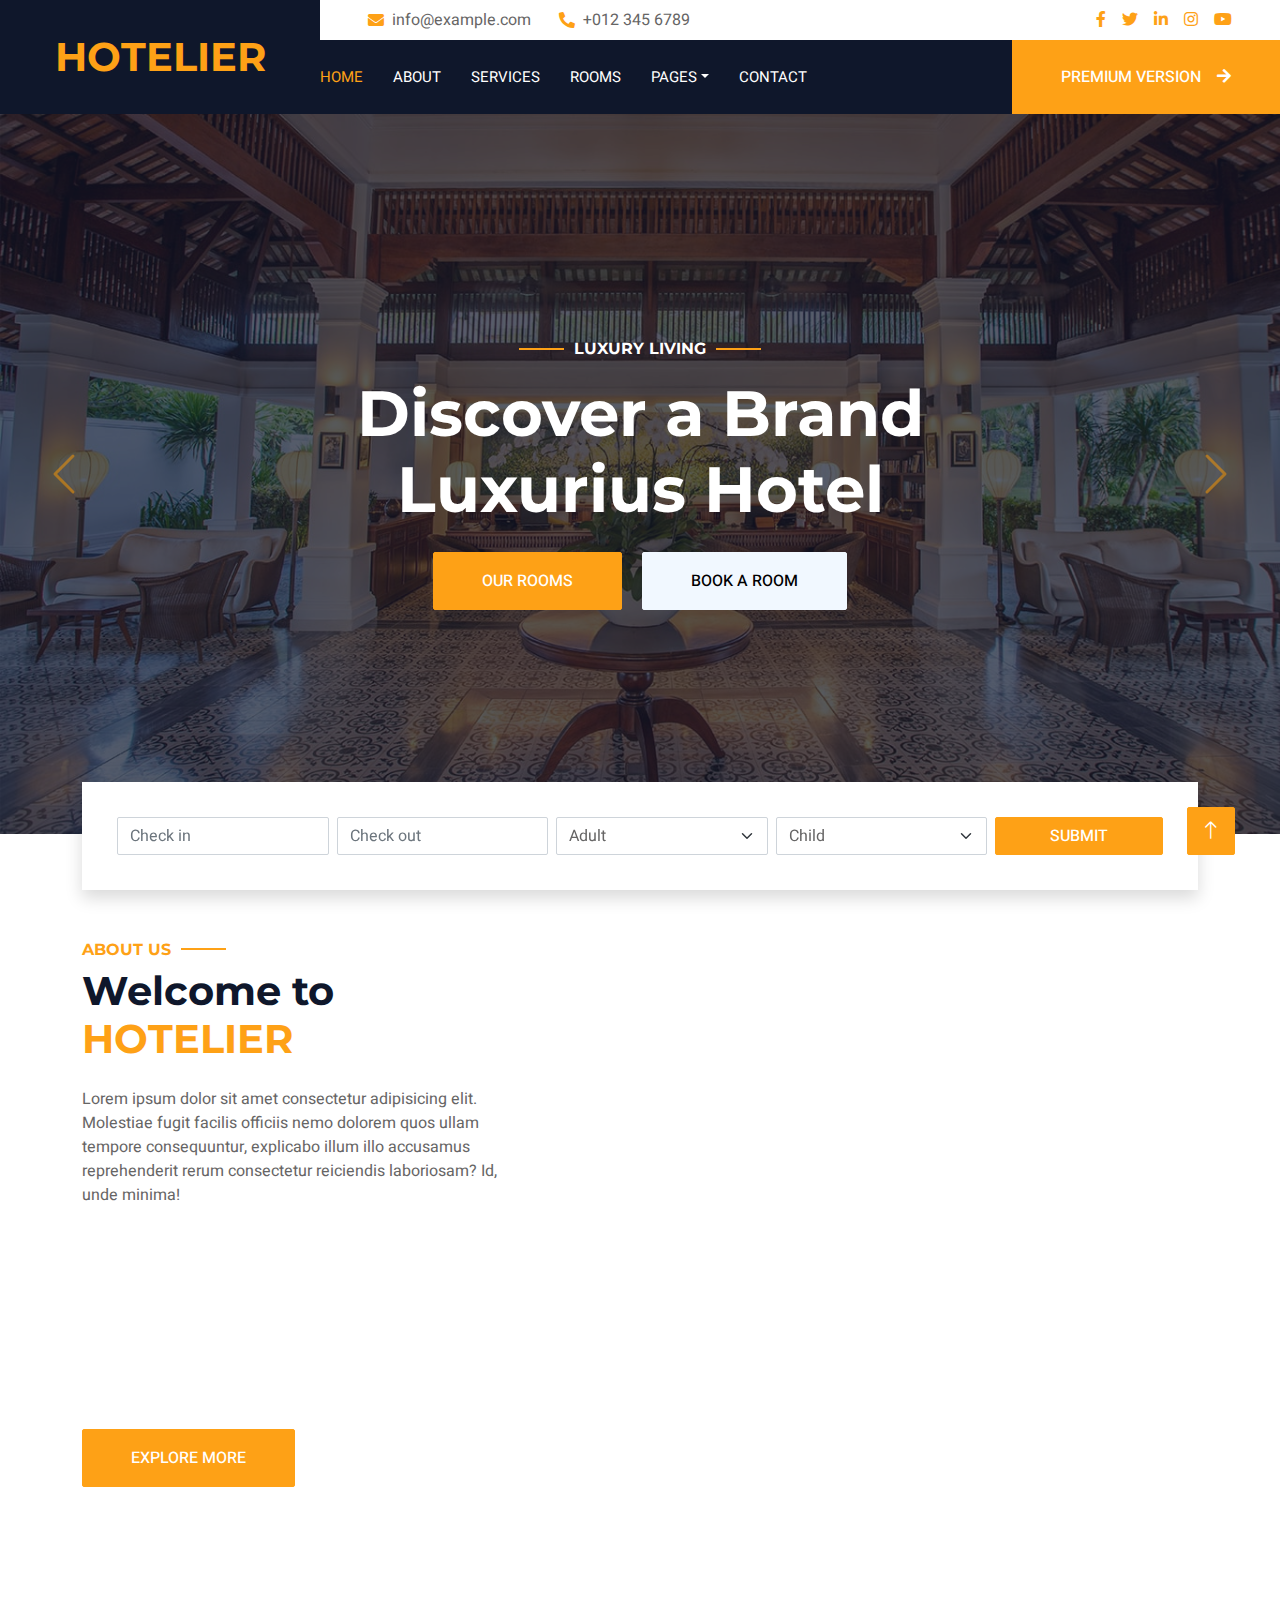
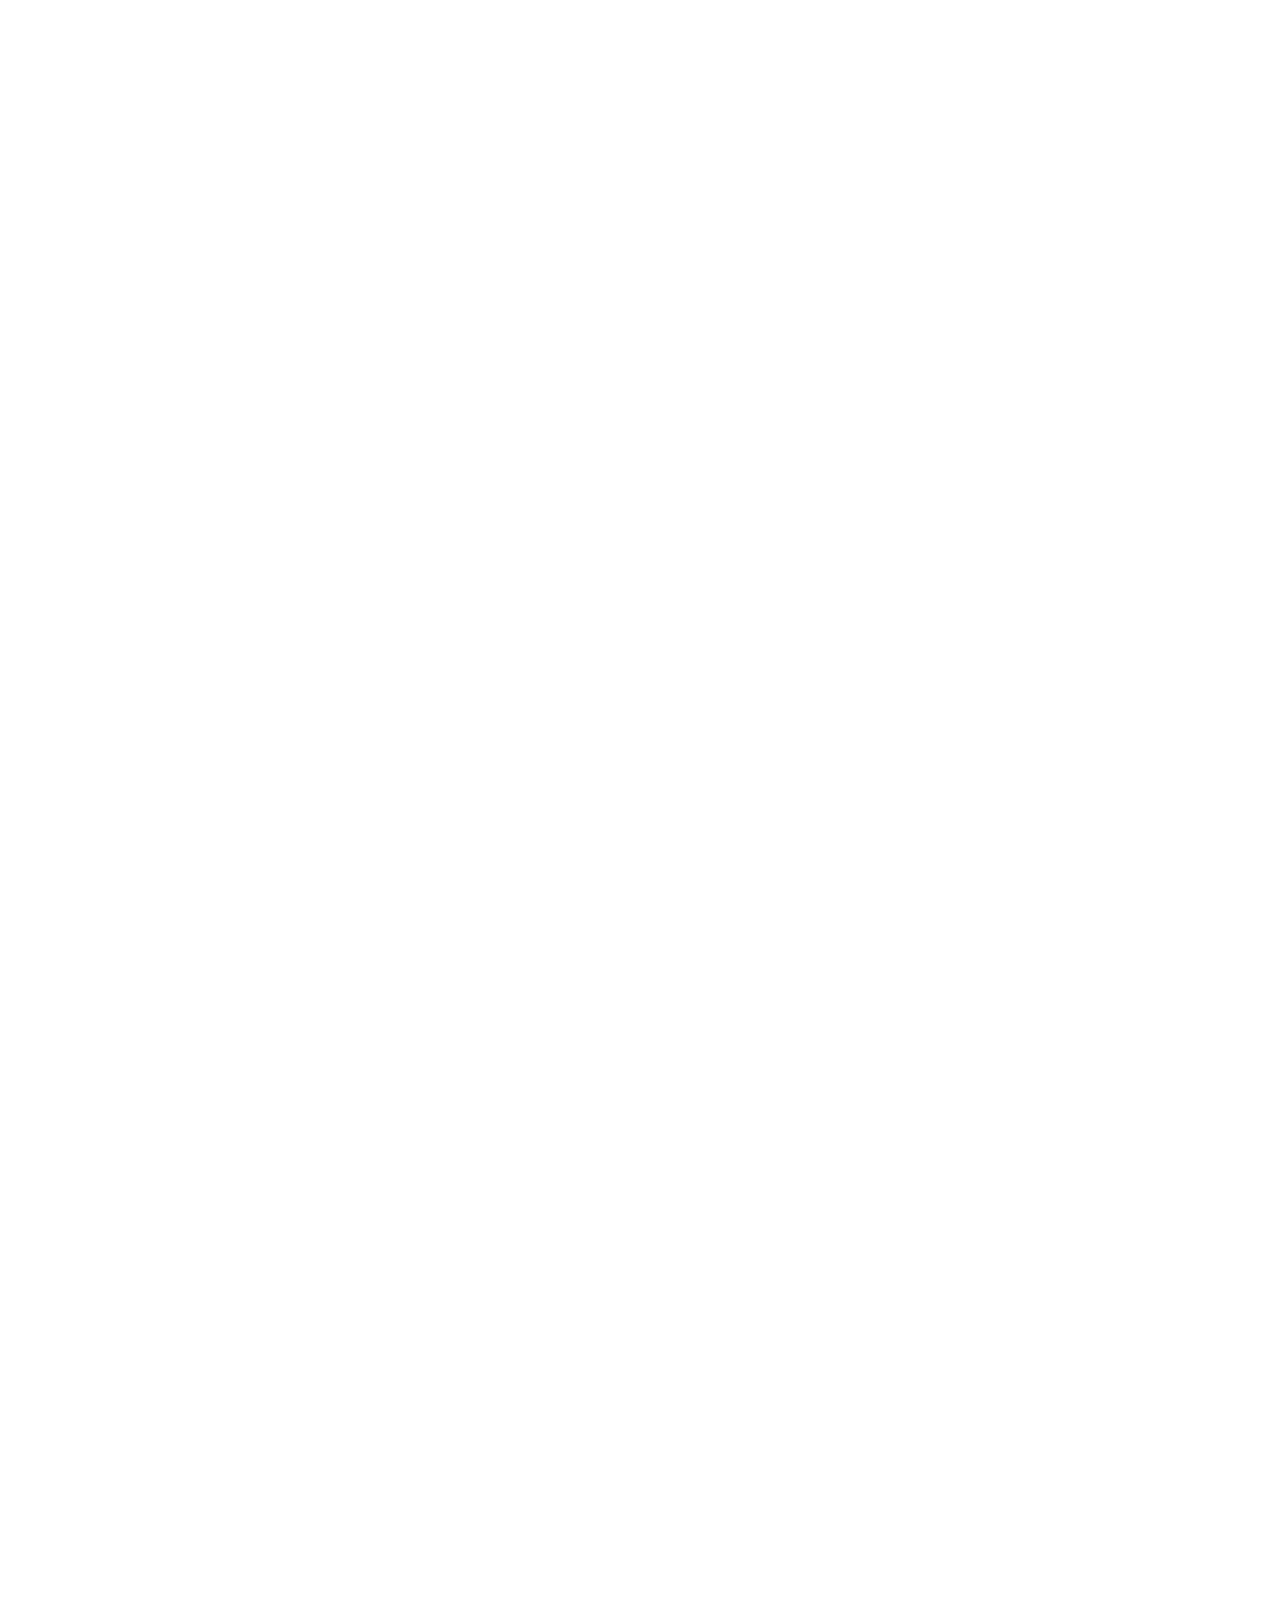
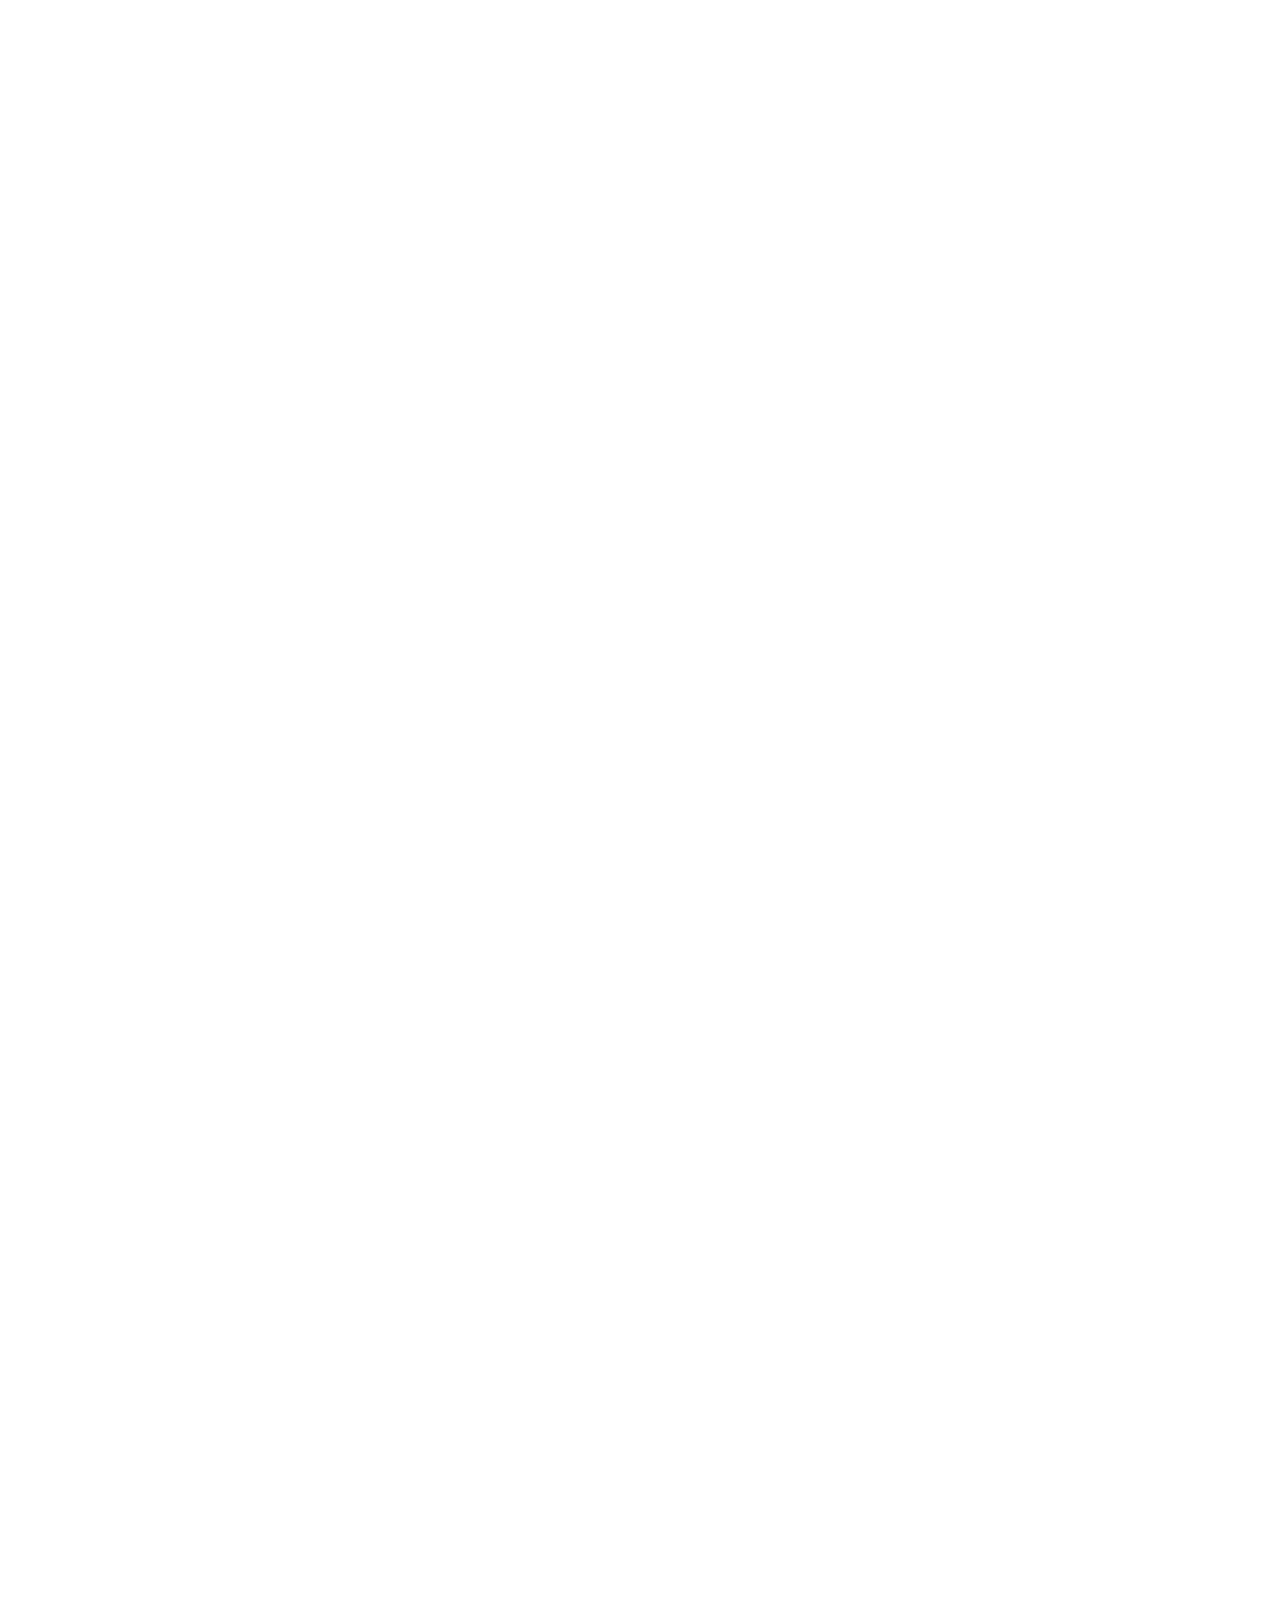
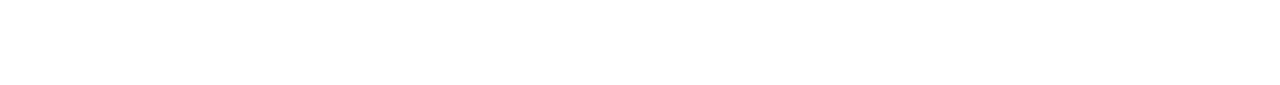
==== commit 43c14b86: "Update index.html" ====
--- a/Site Hotel ProgWeb 2023/index.html
+++ b/Site Hotel ProgWeb 2023/index.html
@@ -475,7 +475,7 @@
                             <img src="img/testimonial-1.jpg" class="img-fluid flex-shrink-0 rounded" style="width: 45px; height: 45px">
                             <div class="ps-3">
                                 <h6 class="fw-bold mb-1">Abgail</h6>
-                                <small>Profession</small>
+                                <small>Police Officer</small>
                             </div>
                         </div>
                         <i class="fa fa-quote-right fa-2x text-primary position-absolute end-0 bottom-0 mb-4 mb-n1"></i>
@@ -486,7 +486,7 @@
                             <img src="img/testimonial-2.jpg" class="img-fluid flex-shrink-0 rounded" style="width: 45px; height: 45px">
                             <div class="ps-3">
                                 <h6 class="fw-bold mb-1">Taylor</h6>
-                                <small>Profession</small>
+                                <small>Teacher</small>
                             </div>
                         </div>
                         <i class="fa fa-quote-right fa-2x text-primary position-absolute end-0 bottom-0 mb-4 mb-n1"></i>
@@ -497,7 +497,7 @@
                             <img src="img/testimonial-3.jpg" class="img-fluid flex-shrink-0 rounded" style="width: 45px; height: 45px">
                             <div class="ps-3">
                                 <h6 class="fw-bold mb-1">Josh</h6>
-                                <small>Profession</small>
+                                <small>Photographer</small>
                             </div>
                         </div>
                         <i class="fa fa-quote-right fa-2x text-primary position-absolute end-0 bottom-0 mb-4 mb-n1"></i>
@@ -506,6 +506,83 @@
             </div>
         </div>
         <!-- Testimonial End -->
+
+        <!-- Team Start -->
+        <div class="container-xxl py-5">
+            <div class="container">
+                <div class="text-center wow fadeInUp" data-wow-delay="0.1s">
+                    <h6 class="section-title text-center text-primary">Our Team</h6>
+                    <h1 class="mb-5">Explore Our <span class="text-primary">Staffs</span></h1>
+                </div>
+                <div class="row g-4">
+                    <div class="col-lg-3 col-md-6 wow fadeInUp" data-wow-delay="0.1s">
+                        <div class="rounded shadow overflow-hidden">
+                            <div class="position-relative">
+                                <img src="img/team-1.jpg" alt="" class="img-fluid">
+                                <div class="position-absolute start-50 top-100 translate-middle d-flex align-items-center">
+                                    <a href="" class="btn btn-square btn-primary mx-1"><i class="fab fa-facebook"></i></a>
+                                    <a href="" class="btn btn-square btn-primary mx-1"><i class="fab fa-twitter"></i></a>
+                                    <a href="" class="btn btn-square btn-primary mx-1"><i class="fab fa-instagram"></i></a>
+                                </div>
+                            </div>
+                            <div class="text-center p-4 mt-3">
+                                <h5 class="fw-blod mb-0">Daniel Blue</h5>
+                                <small>Designation</small>
+                            </div>
+                        </div>
+                    </div>
+                    <div class="col-lg-3 col-md-6 wow fadeInUp" data-wow-delay="0.3s">
+                        <div class="rounded shadow overflow-hidden">
+                            <div class="position-relative">
+                                <img src="img/team-2.jpg" alt="" class="img-fluid">
+                                <div class="position-absolute start-50 top-100 translate-middle d-flex align-items-center">
+                                    <a href="" class="btn btn-square btn-primary mx-1"><i class="fab fa-facebook"></i></a>
+                                    <a href="" class="btn btn-square btn-primary mx-1"><i class="fab fa-twitter"></i></a>
+                                    <a href="" class="btn btn-square btn-primary mx-1"><i class="fab fa-instagram"></i></a>
+                                </div>
+                            </div>
+                            <div class="text-center p-4 mt-3">
+                                <h5 class="fw-blod mb-0">James Red</h5>
+                                <small>Designation</small>
+                            </div>
+                        </div>
+                    </div>
+                    <div class="col-lg-3 col-md-6 wow fadeInUp" data-wow-delay="0.5s">
+                        <div class="rounded shadow overflow-hidden">
+                            <div class="position-relative">
+                                <img src="img/team-3.jpg" alt="" class="img-fluid">
+                                <div class="position-absolute start-50 top-100 translate-middle d-flex align-items-center">
+                                    <a href="" class="btn btn-square btn-primary mx-1"><i class="fab fa-facebook"></i></a>
+                                    <a href="" class="btn btn-square btn-primary mx-1"><i class="fab fa-twitter"></i></a>
+                                    <a href="" class="btn btn-square btn-primary mx-1"><i class="fab fa-instagram"></i></a>
+                                </div>
+                            </div>
+                            <div class="text-center p-4 mt-3">
+                                <h5 class="fw-blod mb-0">Josh Yellow</h5>
+                                <small>Designation</small>
+                            </div>
+                        </div>
+                    </div>
+                    <div class="col-lg-3 col-md-6 wow fadeInUp" data-wow-delay="0.7s">
+                        <div class="rounded shadow overflow-hidden">
+                            <div class="position-relative">
+                                <img src="img/team-4.jpg" alt="" class="img-fluid">
+                                <div class="position-absolute start-50 top-100 translate-middle d-flex align-items-center">
+                                    <a href="" class="btn btn-square btn-primary mx-1"><i class="fab fa-facebook"></i></a>
+                                    <a href="" class="btn btn-square btn-primary mx-1"><i class="fab fa-twitter"></i></a>
+                                    <a href="" class="btn btn-square btn-primary mx-1"><i class="fab fa-instagram"></i></a>
+                                </div>
+                            </div>
+                            <div class="text-center p-4 mt-3">
+                                <h5 class="fw-blod mb-0">Jack Green</h5>
+                                <small>Designation</small>
+                            </div>
+                        </div>
+                    </div>
+                </div>
+            </div>
+        </div>
+        <!-- Team End -->
 
         <!-- Back to Top Start -->
         <a href="#" class="btn btn-lg btn-primary btn-lg-square back-to-top"><i class="bi bi-arrow-up"></i></a>
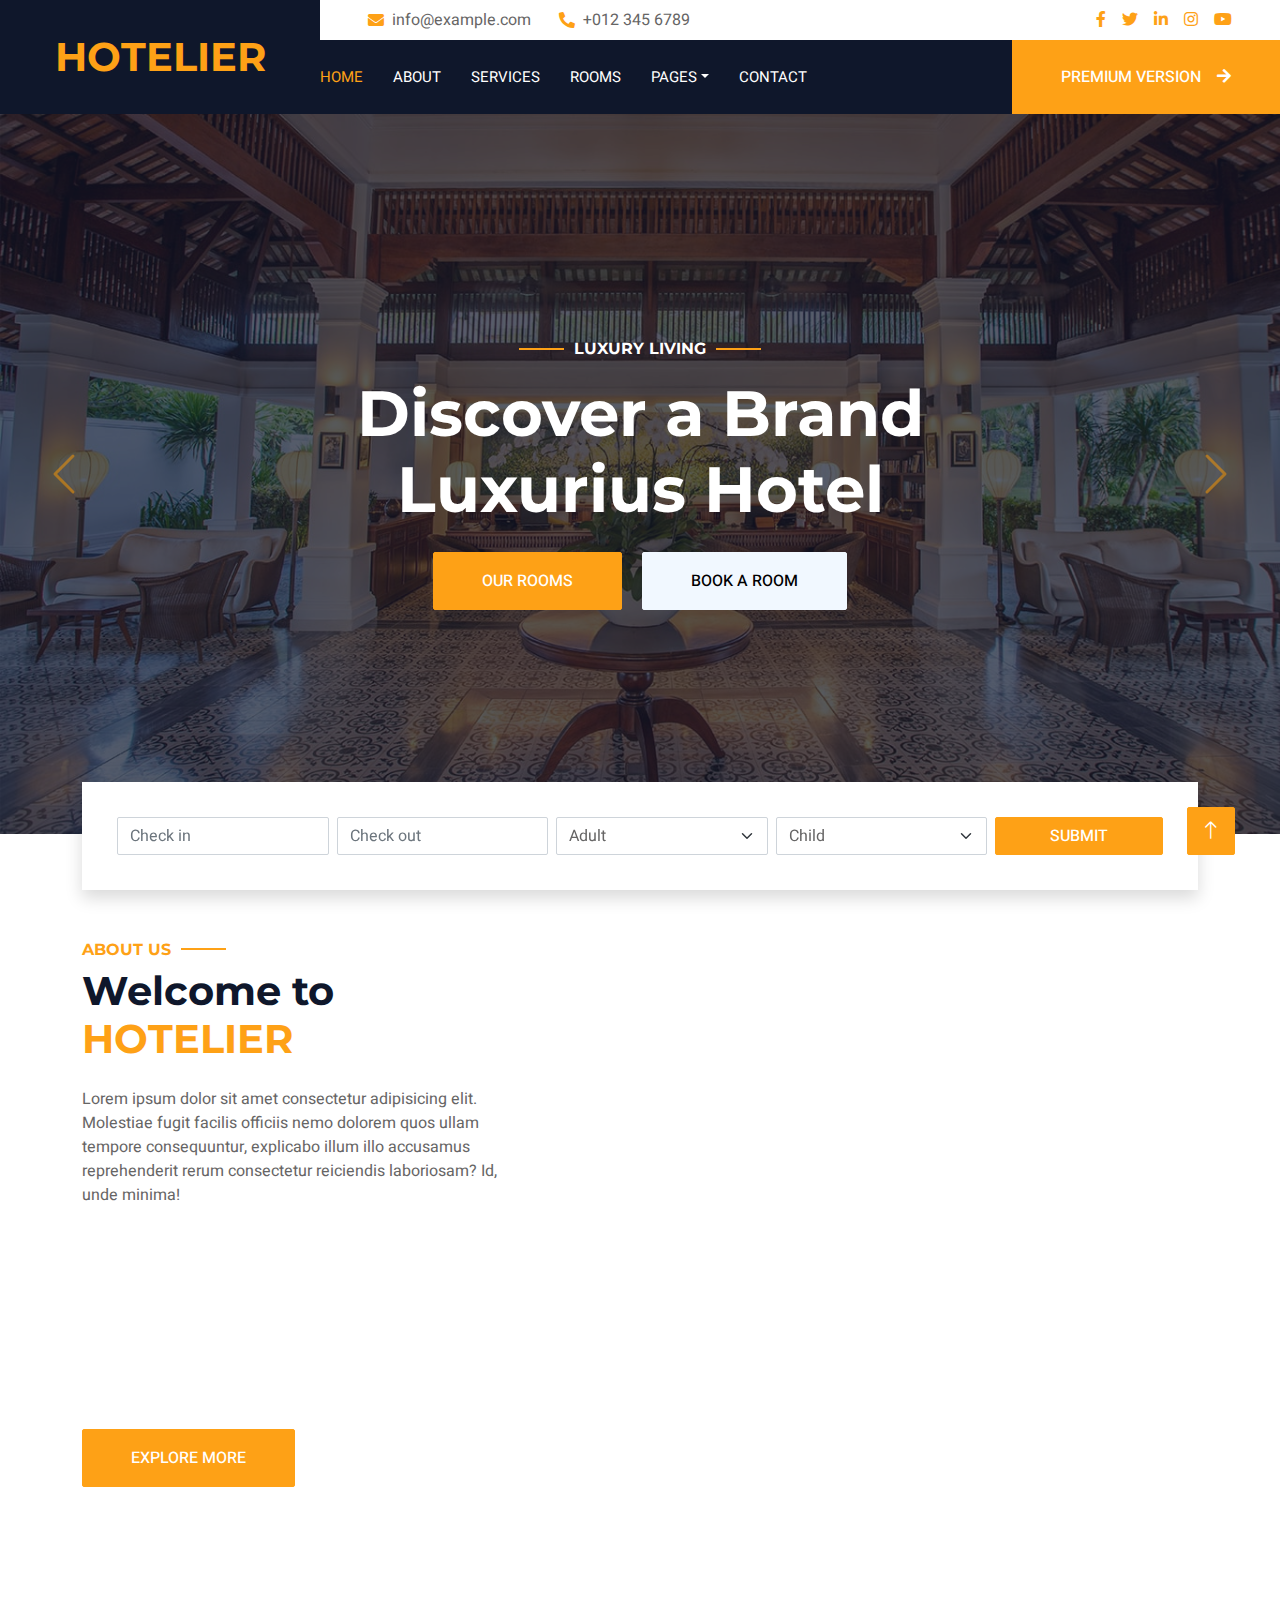
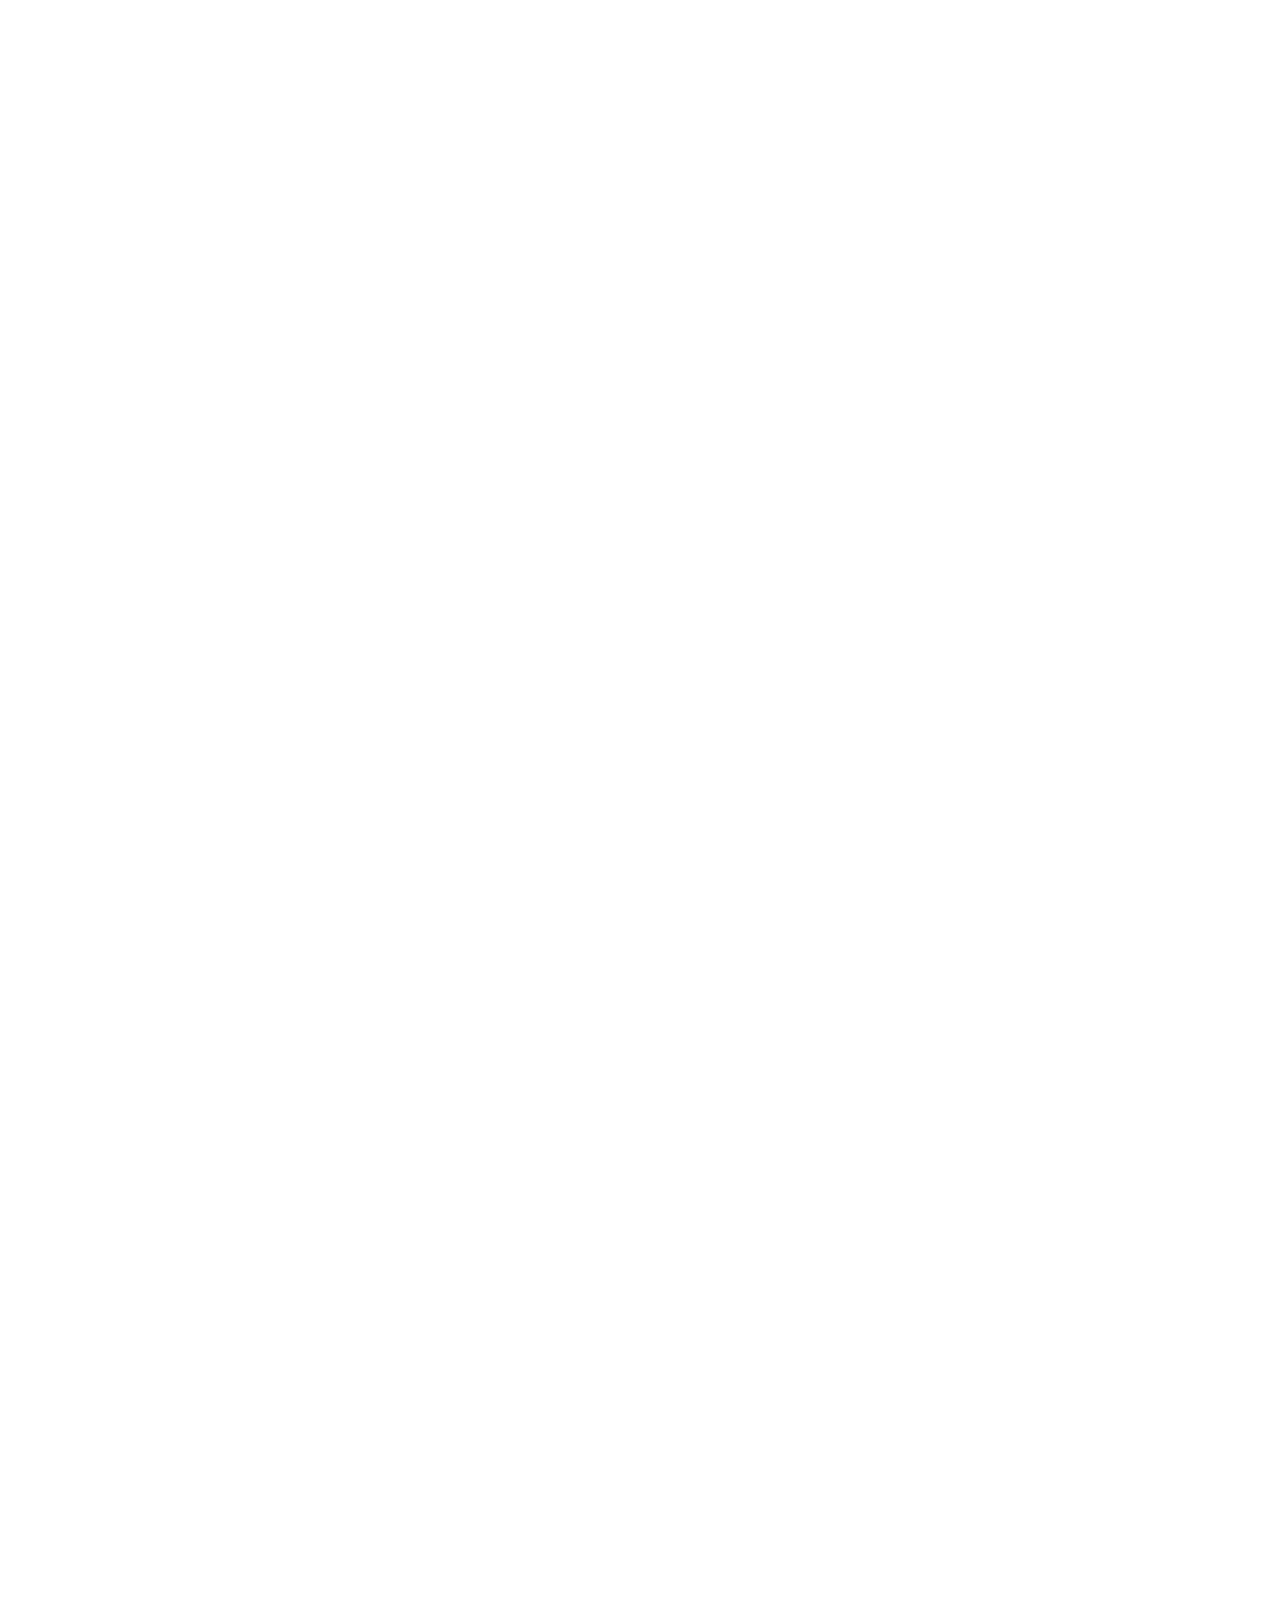
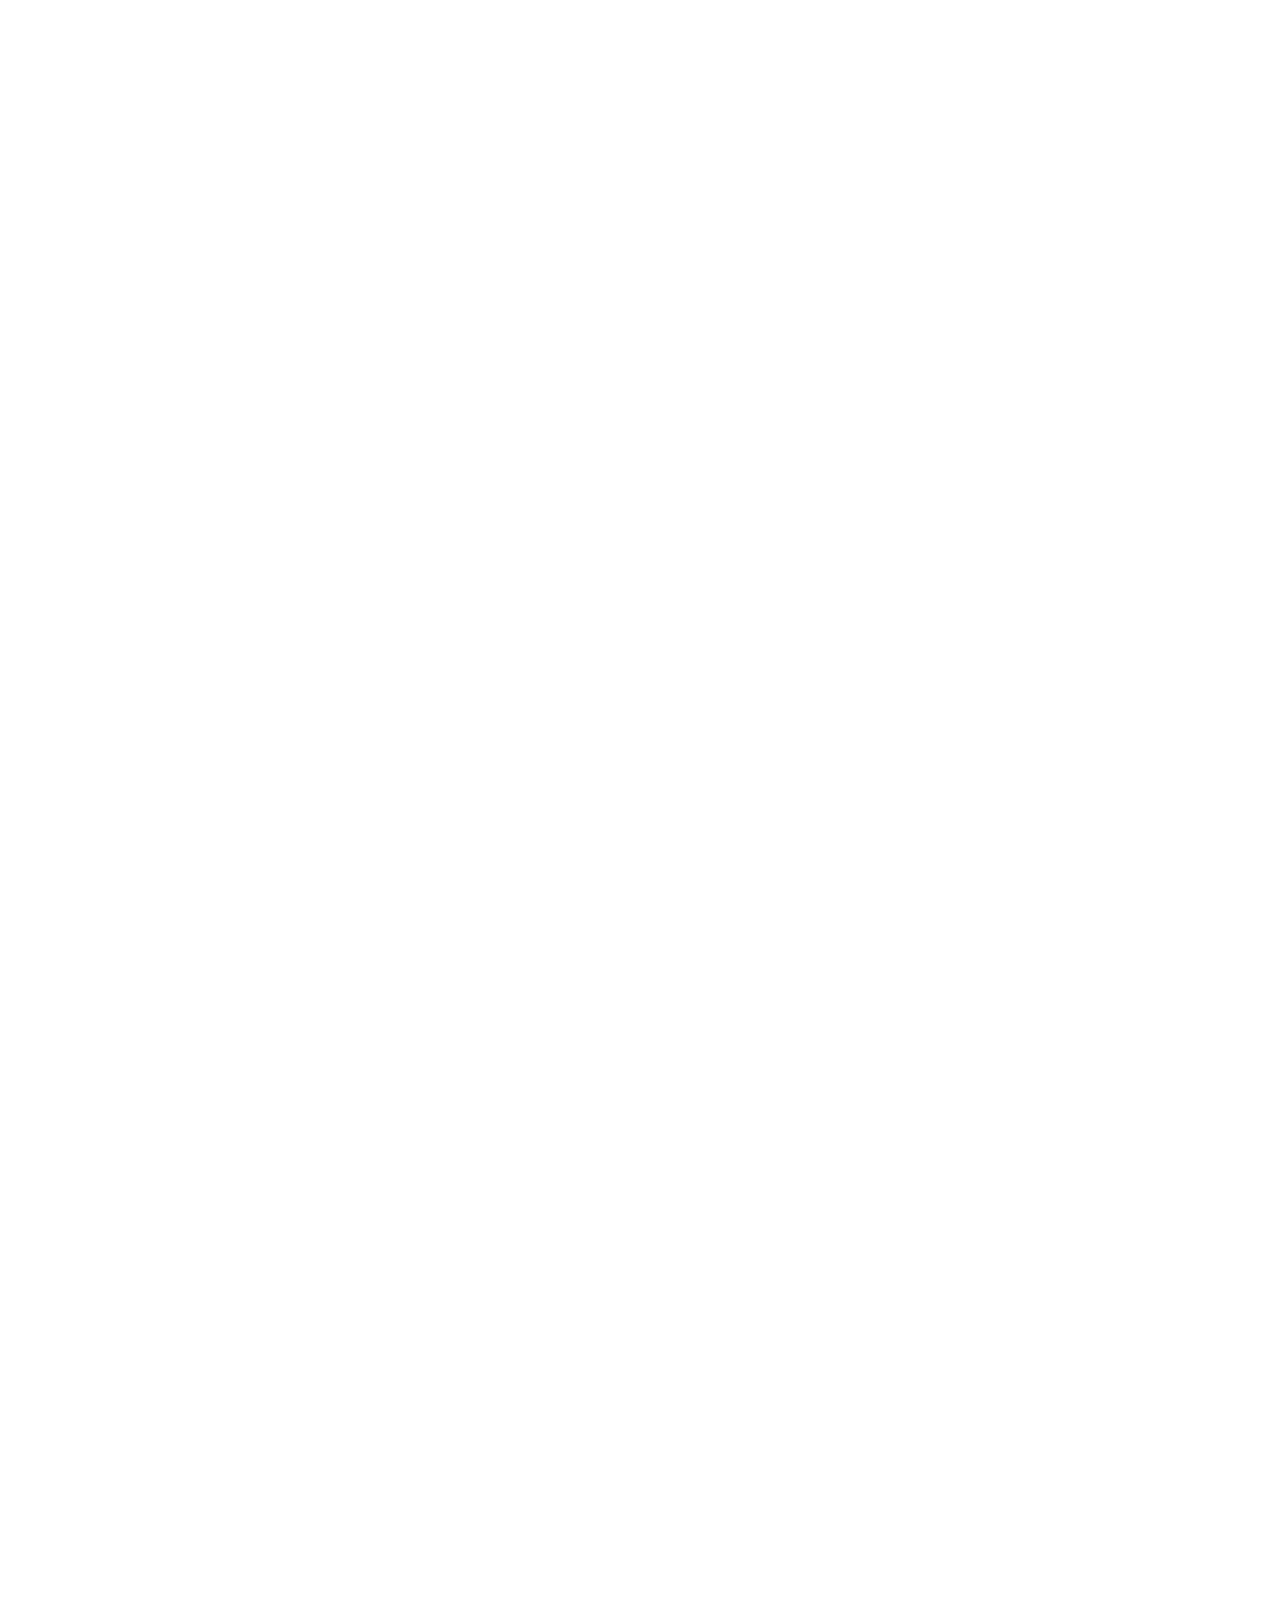
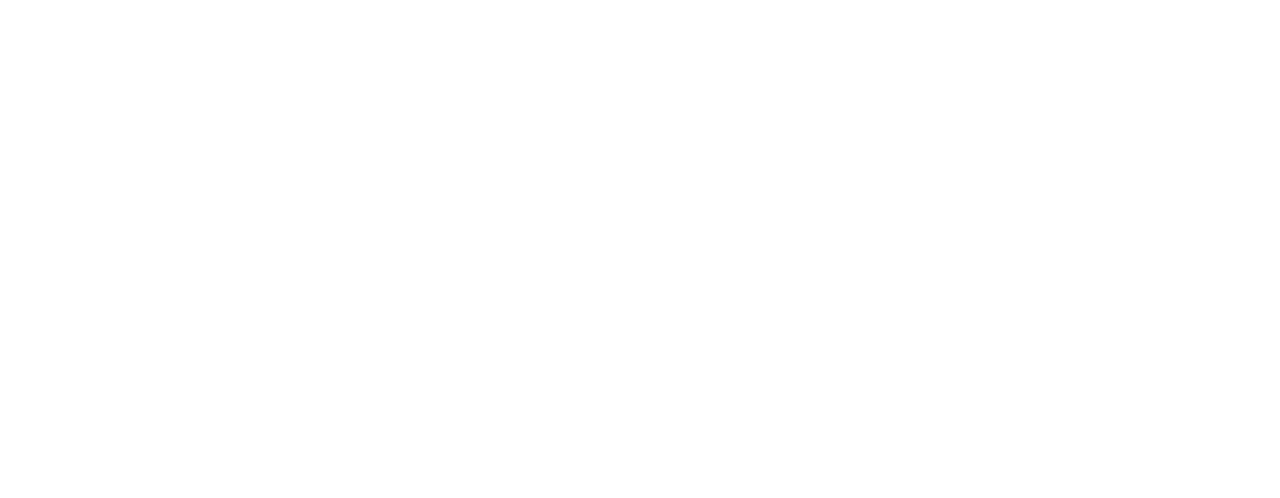
==== commit 9de741fa: "Update index.html" ====
--- a/Site Hotel ProgWeb 2023/index.html
+++ b/Site Hotel ProgWeb 2023/index.html
@@ -105,6 +105,7 @@
             </div>
         </div>
         <!-- Header End -->
+
         <!--Carousel Start-->
         <div class="container-fluid p-0 mb-5">
             <div id="header-carousel" class="carousel slide" data-bs-ride="carousel">
@@ -133,16 +134,19 @@
                     </div>
                 </div>
                 <button class="carousel-control-prev" type="button" data-bs-target="#header-carousel" data-bs-slide="prev">
+                    <!-- mostra uma flecha apontada para a esquerda que permite o usuário voltar para a imagem anterior --> 
                     <span class="carousel-control-prev-icon" aria-hidden="true"></span>
                     <span class="visually-hidden">Previous</span>
                 </button>
                 <button class="carousel-control-next" type="button" data-bs-target="#header-carousel" data-bs-slide="next">
+                    <!-- mostra uma flecha apontada para a direita que permite o usuário avançar para a próxima imagem --> 
                     <span class="carousel-control-next-icon" aria-hidden="true"></span>
                     <span class="visually-hidden">Previous</span>
                 </button>
             </div>
         </div>
         <!-- Carousel End -->
+
         <!-- Booking Start -->
         <div class="container-fluid booking pb-0 wow fadeIn" data-wow-delay="0.1s">
             <div class="container">
@@ -201,6 +205,7 @@
                                 <div class="border rounded p-1">
                                     <div class="border rounded text-center p-4">
                                         <i class="fa fa-hotel fa-2x text-primary mb-2"></i>
+                                        <!-- mostra um contador na tela de 0 a 876 indicando o número de clientes -->
                                         <h2 class="mb-1" data-toggle="counter-up">876</h2>
                                         <p class="mb-0">Rooms</p>
                                     </div>
@@ -209,7 +214,8 @@
                             <div class="col-sm-4 wow fadeIn" data-wow-delay="0.4s">
                                 <div class="border rounded p-1">
                                     <div class="border rounded text-center p-4">
-                                        <i class="fa fa-hotel fa-2x text-primary mb-2"></i>
+                                        <i class="fa fa-user-friends fa-2x text-primary mb-2"></i>
+                                        <!-- mostra um contador na tela de 0 a 792 indicando o número de clientes -->
                                         <h2 class="mb-1" data-toggle="counter-up">792</h2>
                                         <p class="mb-0">Staffs</p>
                                     </div>
@@ -218,7 +224,8 @@
                             <div class="col-sm-4 wow fadeIn" data-wow-delay="0.6s">
                                 <div class="border rounded p-1">
                                     <div class="border rounded text-center p-4">
-                                        <i class="fa fa-hotel fa-2x text-primary mb-2"></i>
+                                        <i class="fa fa-user fa-2x text-primary mb-2"></i>
+                                        <!-- mostra um contador na tela de 0 a 598 indicando o número de clientes -->
                                         <h2 class="mb-1" data-toggle="counter-up">598</h2>
                                         <p class="mb-0">Clients</p>
                                     </div>
@@ -266,6 +273,7 @@
                                 <div class="d-flex justify-content-between mb-3">
                                     <h5 class="mb-0">Junior Suite</h5>
                                     <div class="ps-2">
+                                        <!-- mostra os ícones de 3 estrelas -->
                                         <small class="fa fa-star text-primary"></small>
                                         <small class="fa fa-star text-primary"></small>
                                         <small class="fa fa-star text-primary"></small>
@@ -294,6 +302,7 @@
                                 <div class="d-flex justify-content-between mb-3">
                                     <h5 class="mb-0">Executive Suite</h5>
                                     <div class="ps-2">
+                                        <!-- mostra os ícones de 4 estrelas -->
                                         <small class="fa fa-star text-primary"></small>
                                         <small class="fa fa-star text-primary"></small>
                                         <small class="fa fa-star text-primary"></small>
@@ -323,6 +332,7 @@
                                 <div class="d-flex justify-content-between mb-3">
                                     <h5 class="mb-0">Super Deluxe</h5>
                                     <div class="ps-2">
+                                        <!-- mostra os ícones de 5 estrelas -->
                                         <small class="fa fa-star text-primary"></small>
                                         <small class="fa fa-star text-primary"></small>
                                         <small class="fa fa-star text-primary"></small>
@@ -398,6 +408,7 @@
                         <a class="service-item rounded" href="">
                             <div class="service-icon bg-transparent border rounded p-1">
                                 <div class="w-100 h-100 border rounded d-flex align-items-center justify-content-center">
+                                    <!-- mostra o icone de um hotel -->
                                     <i class="fa fa-hotel fa-2x text-primary"></i>
                                 </div>
                             </div>
@@ -409,7 +420,8 @@
                         <a class="service-item rounded" href="">
                             <div class="service-icon bg-transparent border rounded p-1">
                                 <div class="w-100 h-100 border rounded d-flex align-items-center justify-content-center">
-                                    <i class="fa fa-hotel fa-spa fa-2x text-primary"></i>
+                                    <!-- mostra o icone de uma planta -->
+                                    <i class="fa fa-spa fa-2x text-primary"></i>
                                 </div>
                             </div>
                             <h5 class="mb-3">Spa & Fitness</h5>
@@ -420,6 +432,7 @@
                         <a class="service-item rounded" href="">
                             <div class="service-icon bg-transparent border rounded p-1">
                                 <div class="w-100 h-100 border rounded d-flex align-items-center justify-content-center">
+                                    <!-- mostra o icone de um controle de videogame -->
                                     <i class="fa fa-gamepad fa-2x text-primary"></i>
                                 </div>
                             </div>
@@ -431,10 +444,11 @@
                         <a class="service-item rounded" href="">
                             <div class="service-icon bg-transparent border rounded p-1">
                                 <div class="w-100 h-100 border rounded d-flex align-items-center justify-content-center">
-                                    <i class="fa fa-hotel fa-wifi fa-2x text-primary"></i>
-                                </div>
-                            </div>
-                            <h5 class="mb-3">Wi-fi & Outlet</h5>
+                                    <!-- mostra o icone de wi-fi -->
+                                    <i class="fa fa-hat-wizard fa-2x text-primary"></i>
+                                </div>
+                            </div>
+                            <h5 class="mb-3">Event & Party</h5>
                             <p class="text-body mb-0">Lorem ipsum dolor sit amet consectetur adipisicing elit. Placeat ab obcaecati rerum eius! Ad possimus reiciendis ex animi. Impedit non corporis ducimus a blanditiis itaque inventore illo reiciendis ad quas.</p>
                         </a>
                     </div>
@@ -442,6 +456,7 @@
                         <a class="service-item rounded" href="">
                             <div class="service-icon bg-transparent border rounded p-1">
                                 <div class="w-100 h-100 border rounded d-flex align-items-center justify-content-center">
+                                    <!-- mostra o icone de um livro -->
                                     <i class="fa fa-book fa-2x text-primary"></i>
                                 </div>
                             </div>
@@ -453,6 +468,7 @@
                         <a class="service-item rounded" href="">
                             <div class="service-icon bg-transparent border rounded p-1">
                                 <div class="w-100 h-100 border rounded d-flex align-items-center justify-content-center">
+                                    <!-- mostra o icone de uma bola de baseball -->
                                     <i class="fa fa-baseball-ball fa-2x text-primary"></i>
                                 </div>
                             </div>
@@ -474,6 +490,7 @@
                         <div class="d-flex align-items-center">
                             <img src="img/testimonial-1.jpg" class="img-fluid flex-shrink-0 rounded" style="width: 45px; height: 45px">
                             <div class="ps-3">
+                                <!-- mostra o nome Abgail em formato de texto -->
                                 <h6 class="fw-bold mb-1">Abgail</h6>
                                 <small>Police Officer</small>
                             </div>
@@ -485,6 +502,7 @@
                         <div class="d-flex align-items-center">
                             <img src="img/testimonial-2.jpg" class="img-fluid flex-shrink-0 rounded" style="width: 45px; height: 45px">
                             <div class="ps-3">
+                                <!-- mostra o nome Taylor em formato de texto -->
                                 <h6 class="fw-bold mb-1">Taylor</h6>
                                 <small>Teacher</small>
                             </div>
@@ -496,6 +514,7 @@
                         <div class="d-flex align-items-center">
                             <img src="img/testimonial-3.jpg" class="img-fluid flex-shrink-0 rounded" style="width: 45px; height: 45px">
                             <div class="ps-3">
+                                <!-- mostra o nome Josh em formato de texto -->
                                 <h6 class="fw-bold mb-1">Josh</h6>
                                 <small>Photographer</small>
                             </div>
@@ -515,13 +534,17 @@
                     <h1 class="mb-5">Explore Our <span class="text-primary">Staffs</span></h1>
                 </div>
                 <div class="row g-4">
+                    <!-- faz a imagem aparecer gradualmente no tempo de 0.1s-->
                     <div class="col-lg-3 col-md-6 wow fadeInUp" data-wow-delay="0.1s">
                         <div class="rounded shadow overflow-hidden">
                             <div class="position-relative">
                                 <img src="img/team-1.jpg" alt="" class="img-fluid">
                                 <div class="position-absolute start-50 top-100 translate-middle d-flex align-items-center">
+                                    <!-- mostra um botão com o ícone do facebook -->
                                     <a href="" class="btn btn-square btn-primary mx-1"><i class="fab fa-facebook"></i></a>
+                                    <!-- mostra um botão com o ícone do twitter -->
                                     <a href="" class="btn btn-square btn-primary mx-1"><i class="fab fa-twitter"></i></a>
+                                    <!-- mostra um botão com o ícone do instagram -->
                                     <a href="" class="btn btn-square btn-primary mx-1"><i class="fab fa-instagram"></i></a>
                                 </div>
                             </div>
@@ -566,7 +589,7 @@
                     <div class="col-lg-3 col-md-6 wow fadeInUp" data-wow-delay="0.7s">
                         <div class="rounded shadow overflow-hidden">
                             <div class="position-relative">
-                                <img src="img/team-4.jpg" alt="" class="img-fluid">
+                                <img src="img/uarislove.jpg" alt="" class="img-fluid">
                                 <div class="position-absolute start-50 top-100 translate-middle d-flex align-items-center">
                                     <a href="" class="btn btn-square btn-primary mx-1"><i class="fab fa-facebook"></i></a>
                                     <a href="" class="btn btn-square btn-primary mx-1"><i class="fab fa-twitter"></i></a>
@@ -574,7 +597,7 @@
                                 </div>
                             </div>
                             <div class="text-center p-4 mt-3">
-                                <h5 class="fw-blod mb-0">Jack Green</h5>
+                                <h5 class="fw-blod mb-0">Uarislove</h5>
                                 <small>Designation</small>
                             </div>
                         </div>
@@ -585,8 +608,77 @@
         <!-- Team End -->
 
         <!-- Back to Top Start -->
+        <!-- mostra um botão com um ícone de uma flecha que permite o usuário voltar ao topo do site -->
         <a href="#" class="btn btn-lg btn-primary btn-lg-square back-to-top"><i class="bi bi-arrow-up"></i></a>
         <!-- Back to Top End -->
+
+        <!-- Footer Start -->
+        <div class="container-fluid bg-dark text-light footer wow fadeIn" data-wow-delay="0.1s">
+            <div class="container pb-5">
+                <div class="row g-5">
+                    <div class="col-md-6 col-lg-4">
+                        <div class="bg-primary rounded p-4">
+                            <a href="index.html"><h1 class="text-white text-uppercase mb-3">Hotelier</h1></a>
+                            <p class="text-white mb-0">
+								Download Hotelier – Premium Version</a>, build a professional website for your hotel business and grab the attention of new visitors upon your site’s launch.
+							</p>
+                        </div>
+                    </div>
+                    <div class="col-md-6 col-lg-3">
+                        <h6 class="section-title text-start text-primary text-uppercase mb-4">Contact</h6>
+                        <p class="mb-2"><i class="fa fa-map-marker-alt me-3"></i>123 Street, New York, USA</p>
+                        <p class="mb-2"><i class="fa fa-phone-alt me-3"></i>+012 345 67890</p>
+                        <p class="mb-2"><i class="fa fa-envelope me-3"></i>info@example.com</p>
+                        <div class="d-flex pt-2">
+                            <a class="btn btn-outline-light btn-social" href=""><i class="fab fa-twitter"></i></a>
+                            <a class="btn btn-outline-light btn-social" href=""><i class="fab fa-facebook-f"></i></a>
+                            <a class="btn btn-outline-light btn-social" href=""><i class="fab fa-youtube"></i></a>
+                            <a class="btn btn-outline-light btn-social" href=""><i class="fab fa-linkedin-in"></i></a>
+                        </div>
+                    </div>
+                    <div class="col-lg-5 col-md-12">
+                        <div class="row gy-5 g-4">
+                            <div class="col-md-6">
+                                <h6 class="section-title text-start text-primary text-uppercase mb-4">Company</h6>
+                                <a class="btn btn-link" href="">About Us</a>
+                                <a class="btn btn-link" href="">Contact Us</a>
+                                <a class="btn btn-link" href="">Privacy Policy</a>
+                                <a class="btn btn-link" href="">Terms & Condition</a>
+                                <a class="btn btn-link" href="">Support</a>
+                            </div>
+                            <div class="col-md-6">
+                                <h6 class="section-title text-start text-primary text-uppercase mb-4">Services</h6>
+                                <a class="btn btn-link" href="">Rooms & Appartament</a>
+                                <a class="btn btn-link" href="">Spa & Fitness</a>
+                                <a class="btn btn-link" href="">Sports & Gaming</a>
+                                <a class="btn btn-link" href="">Event & Party</a>
+                                <a class="btn btn-link" href="">Library & Souvenir</a>
+                                <a class="btn btn-link" href="">Pet Space & Kid Space</a>
+                            </div>
+                        </div>
+                    </div>
+                </div>
+            </div>
+            <div class="container">
+                <div class="copyright">
+                    <div class="row">
+                        <div class="col-md-6 text-center text-md-start mb-3 mb-md-0">
+                            &copy; <a class="border-bottom" href="#">Your Site Name</a>, All Right Reserved.
+                        </div>
+                        <div class="col-md-6 text-center text-md-end">
+                            <div class="footer-menu">
+                                <a href="">Home</a>
+                                <a href="">Cookies</a>
+                                <a href="">Help</a>
+                                <a href="">FQAs</a>
+                            </div>
+                        </div>
+                    </div>
+                </div>
+            </div>
+        </div>
+        <!-- Footer End -->
+
     </div>
     <!-- JavaScript Libraries -->
     <script src="https://code.jquery.com/jquery-3.4.1.min.js"></script>
